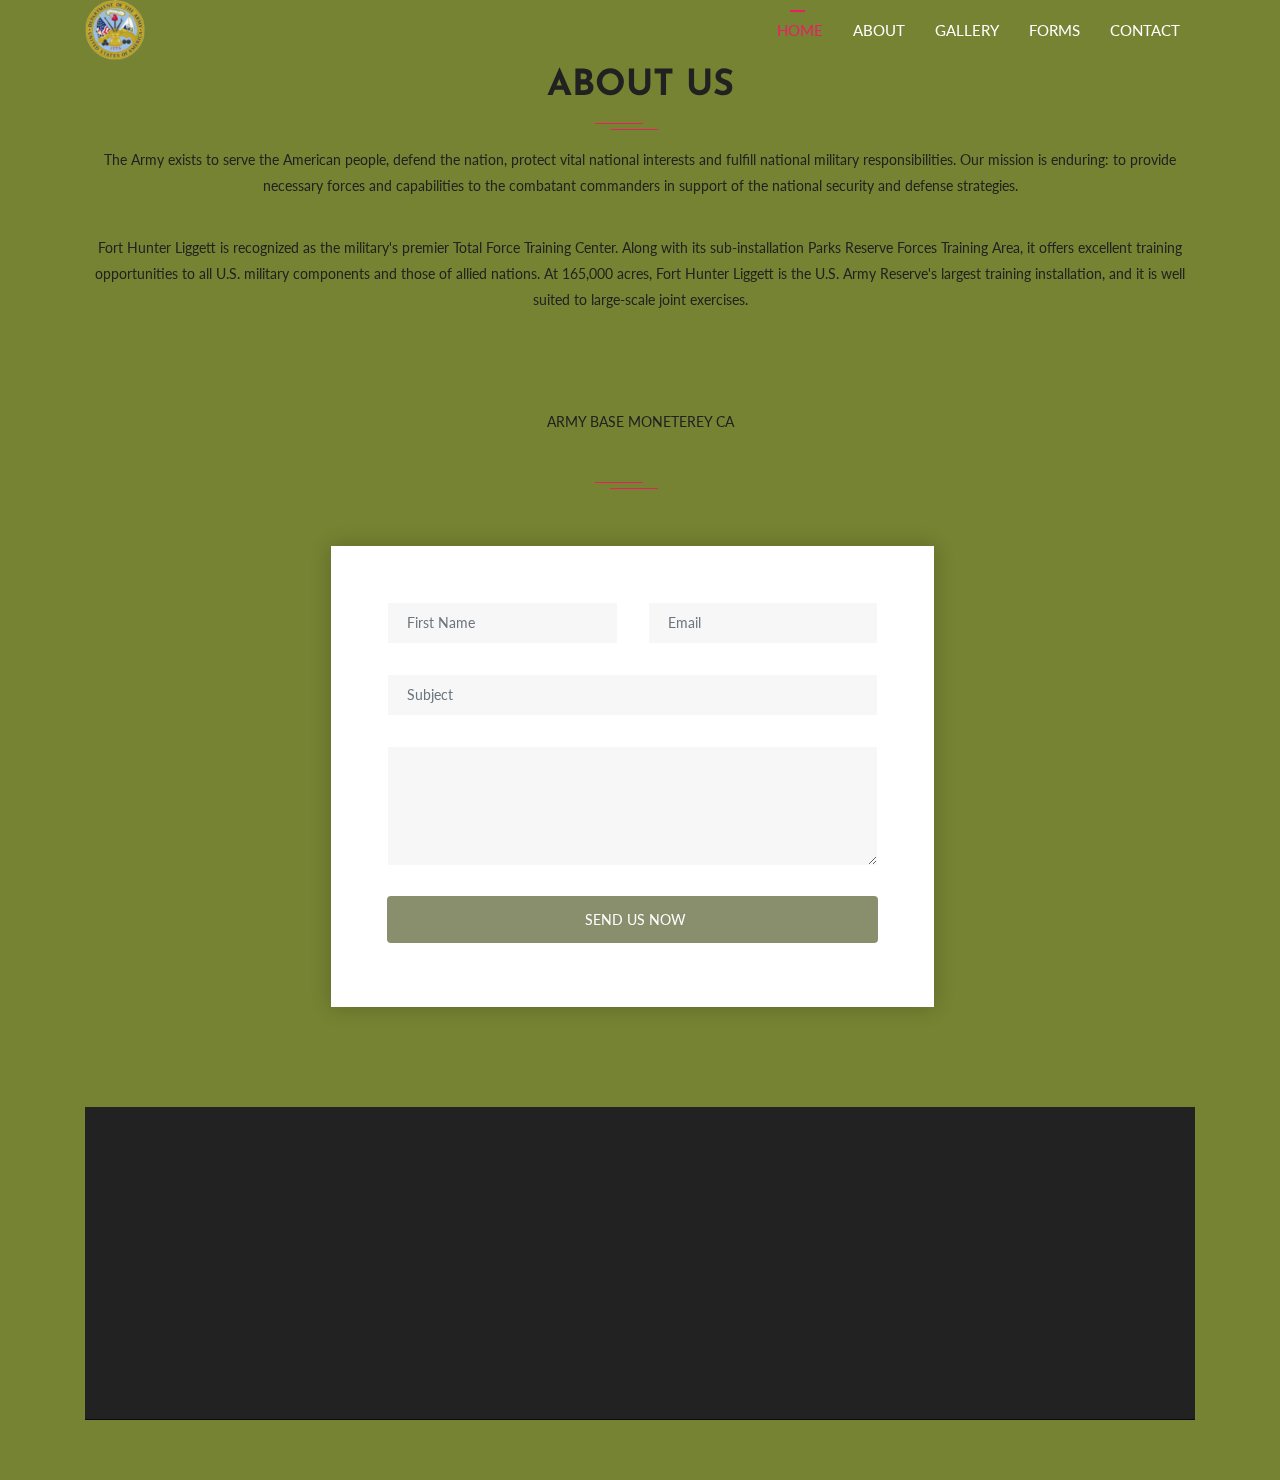
==== About.html @ d57797d4 "Add files via upload" ====
<!DOCTYPE html>
<html lang="en">
  <head>
    <!-- Required meta tags -->
    <meta charset="utf-8">
    <meta name="viewport" content="width=device-width, initial-scale=1, shrink-to-fit=no">

    <title>The US Army</title>

    <!-- Bootstrap CSS -->
    <link rel="stylesheet" type="text/css" href="assets/css/bootstrap.min.css" >
    <!-- Icon -->
    <link rel="stylesheet" type="text/css" href="assets/fonts/line-icons.css">
    <!-- Slicknav -->
    <link rel="stylesheet" type="text/css" href="assets/css/slicknav.css">
    <!-- Nivo Lightbox -->
    <link rel="stylesheet" type="text/css" href="assets/css/nivo-lightbox.css" >
    <!-- Animate -->
    <link rel="stylesheet" type="text/css" href="assets/css/animate.css">
    <!-- Main Style -->
    <link rel="stylesheet" type="text/css" href="assets/css/main.css">
    <!-- Responsive Style -->
    <link rel="stylesheet" type="text/css" href="assets/css/responsive.css">

  </head>
  <body style="background-color:#758332;">

    <!-- Header Area wrapper Starts -->
    <header id="header-wrap">
      <!-- Navbar Start -->
      <nav class="navbar navbar-expand-lg fixed-top scrolling-navbar">
        <div class="container">
          <!-- Brand and toggle get grouped for better mobile display -->
          <div class="navbar-header">
            <button class="navbar-toggler" type="button" data-toggle="collapse" data-target="#main-navbar" aria-controls="main-navbar" aria-expanded="false" aria-label="Toggle navigation">
              <span class="navbar-toggler-icon"></span>
              <span class="icon-menu"></span>
              <span class="icon-menu"></span>
              <span class="icon-menu"></span>
            </button>
            <a href="index.html" class="navbar-brand"><img src="assets/img/logo1.png" alt=""></a>
          </div>
          <div class="collapse navbar-collapse" id="main-navbar">
            <ul class="navbar-nav mr-auto w-100 justify-content-end">
              <li class="nav-item active">
                <a class="nav-link" href="index.html">
                  Home
                </a>
              </li>
              <li class="nav-item">
                <a class="nav-link" href="About.html">
                  About
                </a>
              </li>
              <li class="nav-item">
                <a class="nav-link" href="#gallery">
                  Gallery
                </a>
              </li>
              <li class="nav-item">
                <a class="nav-link" href="registration.html">
                  Forms
                </a>
              </li>
              <li class="nav-item">
                <a class="nav-link" href="contact.html">
                  Contact
                </a>
              </li>
            </ul>
          </div>
        </div>

        <!-- Mobile Menu Start -->
        <ul class="mobile-menu">
          <li>
            <a class="page-scrool" href="#header-wrap">Home</a>
          </li>
          <li>
            <a class="page-scrool" href="About.html">About</a>
          </li>
          <li>
            <a class="page-scroll" href="#gallery">Gallery</a>
          </li>
          <li>
            <a class="page-scroll" href="registration.html">Forms</a>
          </li>
          <li>
            <a class="page-scroll" href="contact.html">Contact</a>
          </li>
        </ul>
        <!-- Mobile Menu End -->

      </nav>
      <!-- Navbar End -->


    <!-- Ask Question Section Start -->
    <section id="faq" class="section-padding">
      <div class="container">
        <div class="row">
          <div class="col-12">
            <div class="section-title-header text-center">
              <h1 class="section-title wow fadeInUp" data-wow-delay="0.2s">About Us</h1>
              <p class="wow fadeInDown" data-wow-delay="0.2s">The Army exists to serve the American people, 
                  defend the nation, protect vital national interests and fulfill national military responsibilities. Our mission is enduring: to provide necessary forces and capabilities to the combatant commanders in support of 
                  the national security and defense strategies.</p>
                <p>Fort Hunter Liggett is recognized as the military's premier Total Force Training Center. 
                    Along with its sub-installation Parks Reserve Forces Training Area, it offers excellent training 
                    opportunities to all U.S. military components and those of allied nations. At 165,000 acres, Fort 
                    Hunter Liggett is the U.S. Army Reserve's largest training installation, and it is well suited to large-scale joint exercises.</p>
            </div>
          </div>
        </div>

    <!-- Contact Us Section -->
    <section id="contact-map" class="section-padding">
      <div class="container">
        <div class="row justify-content-center">
          <div class="col-12">
            <div class="section-title-header text-center">
              <h1 class="section-title wow fadeInUp" data-wow-delay="0.2s"Feel Free to send us a Message>
              <p class="wow fadeInDown" data-wow-delay="0.2s">Army Base Moneterey CA</p>
            </div>
          </div>
          <div class="col-lg-7 col-md-12 col-xs-12">
            <div class="container-form wow fadeInLeft" data-wow-delay="0.2s">
              <div class="form-wrapper">
                <form role="form" method="post" id="contactForm" name="contact-form" data-toggle="validator">
                  <div class="row">
                    <div class="col-md-6 form-line">
                      <div class="form-group">
                        <input type="text" class="form-control" id="name" name="email" placeholder="First Name" required data-error="Please enter your name">
                        <div class="help-block with-errors"></div>
                      </div>
                    </div>
                    <div class="col-md-6 form-line">
                      <div class="form-group">
                        <input type="email" class="form-control" id="email" name="email" placeholder="Email" required data-error="Please enter your Email">
                        <div class="help-block with-errors"></div>
                      </div> 
                    </div>
                    <div class="col-md-12 form-line">
                      <div class="form-group">
                        <input type="tel" class="form-control" id="msg_subject" name="subject" placeholder="Subject" required data-error="Please enter your message subject">
                        <div class="help-block with-errors"></div>
                      </div>
                    </div>
                    <div class="col-md-12">
                      <div class="form-group">
                        <textarea class="form-control" rows="4" id="message" name="message" required data-error="Write your message"></textarea>
                      </div>
                      <div class="form-submit">
                        <button type="submit" class="btn btn-common" id="form-submit"><i class="fa fa-paper-plane" aria-hidden="true"></i>  Send Us Now</button>
                        <div id="msgSubmit" class="h3 text-center hidden"></div>
                      </div>
                    </div>
                  </div>
                </form>
              </div>
            </div>
          </div>
        </div>
      </div>
    </section>
    <!-- Contact Us Section End -->

    <!-- Footer Section Start -->
    <footer class="footer-area section-padding">
      <div class="container">
        <div class="row">
          <div class="col-md-6 col-lg-3 col-sm-6 col-xs-12 wow fadeInUp" data-wow-delay="0.2s">
            <h3><img src="assets/img/logo.png" alt=""></h3>
            <p>
              Aorem ipsum dolor sit amet elit sed lum tempor incididunt ut labore el dolore alg minim veniam quis nostrud ncididunt.
            </p>
          </div>
          <div class="col-md-6 col-lg-3 col-sm-6 col-xs-12 wow fadeInUp" data-wow-delay="0.4s">
            <h3>QUICK LINKS</h3>
            <ul>
              <li><a href="#">About Conference</a></li>
              <li><a href="#">Our Speakers</a></li>
              <li><a href="#">Event Shedule</a></li>
              <li><a href="#">Latest News</a></li>
              <li><a href="#">Event Photo Gallery</a></li>
            </ul>
          </div>
          <div class="col-md-6 col-lg-3 col-sm-6 col-xs-12 wow fadeInUp" data-wow-delay="0.6s">
            <h3>RECENT POSTS</h3>
            <ul class="image-list">
              <li>
                <figure class="overlay">
                  <img class="img-fluid" src="assets/img/art/a1.jpg" alt="">
                </figure>
                <div class="post-content">
                  <h6 class="post-title"> <a href="blog-single.html">Lorem ipsm dolor sumit.</a> </h6>
                  <div class="meta"><span class="date">October 12, 2018</span></div>
                </div>
              </li>
              <li>
                <figure class="overlay">
                  <img class="img-fluid" src="assets/img/art/a2.jpg" alt="">
                </figure>
                <div class="post-content">
                  <h6 class="post-title"><a href="blog-single.html">Lorem ipsm dolor sumit.</a></h6>
                  <div class="meta"><span class="date">October 12, 2018</span></div>
                </div>
              </li>
            </ul>
          </div>
          <div class="col-md-6 col-lg-3 col-sm-6 col-xs-12 wow fadeInUp" data-wow-delay="0.8s">
            <h3>SUBSCRIBE US</h3>
            <div class="widget">
              <div class="newsletter-wrapper">
                <form method="post" id="subscribe-form" name="subscribe-form" class="validate">
                  <div class="form-group is-empty">
                    <input type="email" value="" name="Email" class="form-control" id="EMAIL" placeholder="Your email" required="">
                    <button type="submit" name="subscribe" id="subscribes" class="btn btn-common sub-btn"><i class="lni-pointer"></i></button>
                    <div class="clearfix"></div>
                  </div>
                </form>
              </div>
            </div>
            <!-- /.widget -->
            <div class="widget">
              <h5 class="widget-title">FOLLOW US ON</h5>
              <ul class="footer-social">
                <li><a class="facebook" href="#"><i class="lni-facebook-filled"></i></a></li>
                <li><a class="twitter" href="#"><i class="lni-twitter-filled"></i></a></li>
                <li><a class="linkedin" href="#"><i class="lni-linkedin-filled"></i></a></li>
                <li><a class="google-plus" href="#"><i class="lni-google-plus"></i></a></li>
              </ul>
            </div>
          </div>
        </div>
      </div>
    </footer>
    <!-- Footer Section End -->

    <div id="copyright">
      <div class="container">
        <div class="row">
          <div class="col-md-12">
          </div>
        </div>
      </div>
    </div>

    <!-- Go to Top Link -->
    <a href="#" class="back-to-top">
    	<i class="lni-chevron-up"></i>
    </a>

    <div id="preloader">
      <div class="sk-circle">
        <div class="sk-circle1 sk-child"></div>
        <div class="sk-circle2 sk-child"></div>
        <div class="sk-circle3 sk-child"></div>
        <div class="sk-circle4 sk-child"></div>
        <div class="sk-circle5 sk-child"></div>
        <div class="sk-circle6 sk-child"></div>
        <div class="sk-circle7 sk-child"></div>
        <div class="sk-circle8 sk-child"></div>
        <div class="sk-circle9 sk-child"></div>
        <div class="sk-circle10 sk-child"></div>
        <div class="sk-circle11 sk-child"></div>
        <div class="sk-circle12 sk-child"></div>
      </div>
    </div>

    <!-- jQuery first, then Popper.js, then Bootstrap JS -->
    <script src="assets/js/jquery-min.js"></script>
    <script src="assets/js/popper.min.js"></script>
    <script src="assets/js/bootstrap.min.js"></script>
    <script src="assets/js/jquery.countdown.min.js"></script>
    <script src="assets/js/jquery.nav.js"></script>
    <script src="assets/js/jquery.easing.min.js"></script>
    <script src="assets/js/wow.js"></script>
    <script src="assets/js/jquery.slicknav.js"></script>
    <script src="assets/js/nivo-lightbox.js"></script>
    <script src="assets/js/main.js"></script>
    <script src="assets/js/form-validator.min.js"></script>
    <script src="assets/js/contact-form-script.min.js"></script>
    <script src="assets/js/map.js"></script>
    <script type="text/javascript" src="//maps.googleapis.com/maps/api/js?key=AIzaSyCsa2Mi2HqyEcEnM1urFSIGEpvualYjwwM"></script>
      
  </body>
</html>
---- assets/fonts/line-icons.css ----
@font-face {
  font-family: 'LineIcons';
  src:  url('../fonts/LineIcons.eot?tc3uo0');
  src:  url('../fonts/LineIcons.eot?tc3uo0#iefix') format('embedded-opentype'),
    url('../fonts/LineIcons.ttf?tc3uo0') format('truetype'),
    url('../fonts/LineIcons.woff?tc3uo0') format('woff'),
    url('../fonts/LineIcons.svg?tc3uo0#LineIcons') format('svg');
  font-weight: normal;
  font-style: normal;
}

[class^="lni-"], [class*=" lni-"] {
  /* use !important to prevent issues with browser extensions that change fonts */
  font-family: 'LineIcons' !important;
  speak: none;
  font-style: normal;
  font-weight: normal;
  font-variant: normal;
  text-transform: none;
  line-height: 1;

  /* Better Font Rendering =========== */
  -webkit-font-smoothing: antialiased;
  -moz-osx-font-smoothing: grayscale;
}

.lni-image:before {
  content: "\e991";
}
.lni-linkedin-filled:before {
  content: "\e9ac";
}
.lni-add-files:before {
  content: "\e900";
}
.lni-agenda:before {
  content: "\e901";
}
.lni-alarm-clock:before {
  content: "\e902";
}
.lni-alarm:before {
  content: "\e903";
}
.lni-amazon:before {
  content: "\e904";
}
.lni-amex:before {
  content: "\e905";
}
.lni-anchor:before {
  content: "\e906";
}
.lni-android:before {
  content: "\e907";
}
.lni-angle-double-down:before {
  content: "\e908";
}
.lni-angle-double-left:before {
  content: "\e909";
}
.lni-angle-double-right:before {
  content: "\e90a";
}
.lni-angle-double-up:before {
  content: "\e90b";
}
.lni-apartment:before {
  content: "\e90c";
}
.lni-apple:before {
  content: "\e90d";
}
.lni-archive:before {
  content: "\e90e";
}
.lni-arrow-down-circle:before {
  content: "\e90f";
}
.lni-arrow-down:before {
  content: "\e910";
}
.lni-arrow-left-circle:before {
  content: "\e911";
}
.lni-arrow-left:before {
  content: "\e912";
}
.lni-arrow-right-circle:before {
  content: "\e913";
}
.lni-arrow-right:before {
  content: "\e914";
}
.lni-arrow-top-left:before {
  content: "\e915";
}
.lni-arrow-top-right:before {
  content: "\e916";
}
.lni-arrow-up-circle:before {
  content: "\e917";
}
.lni-arrow-up:before {
  content: "\e918";
}
.lni-arrows-horizontal:before {
  content: "\e919";
}
.lni-arrows-vertical:before {
  content: "\e91a";
}
.lni-ban:before {
  content: "\e91b";
}
.lni-bar-chart:before {
  content: "\e91c";
}
.lni-basketball:before {
  content: "\e91d";
}
.lni-behance:before {
  content: "\e91e";
}
.lni-bi-cycle:before {
  content: "\e91f";
}
.lni-bitbucket:before {
  content: "\e920";
}
.lni-bitcoin:before {
  content: "\e921";
}
.lni-blackboard:before {
  content: "\e922";
}
.lni-bluetooth:before {
  content: "\e923";
}
.lni-bold:before {
  content: "\e924";
}
.lni-bolt-alt:before {
  content: "\e925";
}
.lni-bolt:before {
  content: "\e926";
}
.lni-book:before {
  content: "\e927";
}
.lni-bookmark-alt:before {
  content: "\e928";
}
.lni-bookmark:before {
  content: "\e929";
}
.lni-briefcase:before {
  content: "\e92a";
}
.lni-brush-alt:before {
  content: "\e92b";
}
.lni-brush:before {
  content: "\e92c";
}
.lni-bubble:before {
  content: "\e92d";
}
.lni-bug:before {
  content: "\e92e";
}
.lni-bulb:before {
  content: "\e92f";
}
.lni-bullhorn:before {
  content: "\e930";
}
.lni-bus:before {
  content: "\e931";
}
.lni-calendar:before {
  content: "\e932";
}
.lni-camera:before {
  content: "\e933";
}
.lni-car:before {
  content: "\e934";
}
.lni-cart-full:before {
  content: "\e935";
}
.lni-cart:before {
  content: "\e936";
}
.lni-check-box:before {
  content: "\e937";
}
.lni-check-mark-circle:before {
  content: "\e938";
}
.lni-chevron-down-circle:before {
  content: "\e939";
}
.lni-chevron-down:before {
  content: "\e93a";
}
.lni-chevron-left-circle:before {
  content: "\e93b";
}
.lni-chevron-left:before {
  content: "\e93c";
}
.lni-chevron-right-circle:before {
  content: "\e93d";
}
.lni-chevron-right:before {
  content: "\e93e";
}
.lni-chevron-up-circle:before {
  content: "\e93f";
}
.lni-chevron-up:before {
  content: "\e940";
}
.lni-chrome:before {
  content: "\e941";
}
.lni-circle-minus:before {
  content: "\e942";
}
.lni-clipboard:before {
  content: "\e943";
}
.lni-close:before {
  content: "\e944";
}
.lni-cloud-check:before {
  content: "\e945";
}
.lni-cloud-download:before {
  content: "\e946";
}
.lni-cloud-sync:before {
  content: "\e947";
}
.lni-cloud-upload:before {
  content: "\e948";
}
.lni-cloud:before {
  content: "\e949";
}
.lni-code:before {
  content: "\e94a";
}
.lni-coffee-cup:before {
  content: "\e94b";
}
.lni-cog:before {
  content: "\e94c";
}
.lni-color-pallet:before {
  content: "\e94d";
}
.lni-comment-reply-alt:before {
  content: "\e94e";
}
.lni-comments-alt:before {
  content: "\e94f";
}
.lni-comments:before {
  content: "\e950";
}
.lni-construction:before {
  content: "\e951";
}
.lni-control-panel:before {
  content: "\e952";
}
.lni-crop:before {
  content: "\e953";
}
.lni-cross-circle:before {
  content: "\e954";
}
.lni-crown:before {
  content: "\e955";
}
.lni-css3:before {
  content: "\e956";
}
.lni-cup:before {
  content: "\e957";
}
.lni-cut:before {
  content: "\e958";
}
.lni-dashboard:before {
  content: "\e959";
}
.lni-database:before {
  content: "\e95a";
}
.lni-dinner:before {
  content: "\e95b";
}
.lni-direction-alt:before {
  content: "\e95c";
}
.lni-direction-ltr:before {
  content: "\e95d";
}
.lni-direction-rtl:before {
  content: "\e95e";
}
.lni-direction:before {
  content: "\e95f";
}
.lni-display:before {
  content: "\e960";
}
.lni-download:before {
  content: "\e961";
}
.lni-drop:before {
  content: "\e962";
}
.lni-dropbox:before {
  content: "\e963";
}
.lni-drupal:before {
  content: "\e964";
}
.lni-emoji-neutral:before {
  content: "\e965";
}
.lni-emoji-sad:before {
  content: "\e966";
}
.lni-emoji-smile:before {
  content: "\e967";
}
.lni-empty-file:before {
  content: "\e968";
}
.lni-enter:before {
  content: "\e969";
}
.lni-envelope:before {
  content: "\e96a";
}
.lni-eraser:before {
  content: "\e96b";
}
.lni-exit-down:before {
  content: "\e96c";
}
.lni-exit-up:before {
  content: "\e96d";
}
.lni-exit:before {
  content: "\e96e";
}
.lni-eye:before {
  content: "\e96f";
}
.lni-facebook-filled:before {
  content: "\e970";
}
.lni-facebook:before {
  content: "\e971";
}
.lni-files:before {
  content: "\e972";
}
.lni-film-play:before {
  content: "\e973";
}
.lni-firefox:before {
  content: "\e974";
}
.lni-flag-alt:before {
  content: "\e975";
}
.lni-flag-cubic:before {
  content: "\e976";
}
.lni-flag:before {
  content: "\e977";
}
.lni-folder:before {
  content: "\e978";
}
.lni-frame-contract:before {
  content: "\e979";
}
.lni-frame-expand:before {
  content: "\e97a";
}
.lni-full-screen:before {
  content: "\e97b";
}
.lni-funnel:before {
  content: "\e97c";
}
.lni-gallery:before {
  content: "\e97d";
}
.lni-game:before {
  content: "\e97e";
}
.lni-gift:before {
  content: "\e97f";
}
.lni-git:before {
  content: "\e980";
}
.lni-github:before {
  content: "\e981";
}
.lni-google-plus:before {
  content: "\e982";
}
.lni-graduation:before {
  content: "\e983";
}
.lni-grid-alt:before {
  content: "\e984";
}
.lni-grid:before {
  content: "\e985";
}
.lni-hammer:before {
  content: "\e986";
}
.lni-hand:before {
  content: "\e987";
}
.lni-harddrive:before {
  content: "\e988";
}
.lni-headphone-alt:before {
  content: "\e989";
}
.lni-headphone:before {
  content: "\e98a";
}
.lni-heart-filled:before {
  content: "\e98b";
}
.lni-heart-pulse:before {
  content: "\e98c";
}
.lni-heart:before {
  content: "\e98d";
}
.lni-help:before {
  content: "\e98e";
}
.lni-highlight-alt:before {
  content: "\e98f";
}
.lni-highlight:before {
  content: "\e990";
}
.lni-hobile:before {
  content: "\e992";
}
.lni-home:before {
  content: "\e993";
}
.lni-hourglass:before {
  content: "\e994";
}
.lni-html5:before {
  content: "\e995";
}
.lni-inbox:before {
  content: "\e996";
}
.lni-indent-decrease:before {
  content: "\e997";
}
.lni-indent-increase:before {
  content: "\e998";
}
.lni-Infinite:before {
  content: "\e999";
}
.lni-information:before {
  content: "\e99a";
}
.lni-instagram-filled:before {
  content: "\e99b";
}
.lni-instagram:before {
  content: "\e99c";
}
.lni-italic:before {
  content: "\e99d";
}
.lni-joomla:before {
  content: "\e99e";
}
.lni-key:before {
  content: "\e99f";
}
.lni-keyboard:before {
  content: "\e9a0";
}
.lni-laptop-phone:before {
  content: "\e9a1";
}
.lni-laptop:before {
  content: "\e9a2";
}
.lni-layers:before {
  content: "\e9a3";
}
.lni-layout:before {
  content: "\e9a4";
}
.lni-leaf:before {
  content: "\e9a5";
}
.lni-licencse:before {
  content: "\e9a6";
}
.lni-line-dashed:before {
  content: "\e9a7";
}
.lni-line-dotted:before {
  content: "\e9a8";
}
.lni-line-double:before {
  content: "\e9a9";
}
.lni-line-spacing:before {
  content: "\e9aa";
}
.lni-link:before {
  content: "\e9ab";
}
.lni-linkedin:before {
  content: "\e9ad";
}
.lni-list:before {
  content: "\e9ae";
}
.lni-lock:before {
  content: "\e9af";
}
.lni-magnet:before {
  content: "\e9b0";
}
.lni-magnifier:before {
  content: "\e9b1";
}
.lni-map-marker:before {
  content: "\e9b2";
}
.lni-map:before {
  content: "\e9b3";
}
.lni-mastercard:before {
  content: "\e9b4";
}
.lni-medall-alt:before {
  content: "\e9b5";
}
.lni-medall:before {
  content: "\e9b6";
}
.lni-medium:before {
  content: "\e9b7";
}
.lni-menu-circle:before {
  content: "\e9b8";
}
.lni-menu:before {
  content: "\e9b9";
}
.lni-mic:before {
  content: "\e9ba";
}
.lni-microphone:before {
  content: "\e9bb";
}
.lni-minus:before {
  content: "\e9bc";
}
.lni-mobile:before {
  content: "\e9bd";
}
.lni-more-alt:before {
  content: "\e9be";
}
.lni-more:before {
  content: "\e9bf";
}
.lni-mouse:before {
  content: "\e9c0";
}
.lni-move:before {
  content: "\e9c1";
}
.lni-music:before {
  content: "\e9c2";
}
.lni-notepad:before {
  content: "\e9c3";
}
.lni-package:before {
  content: "\e9c4";
}
.lni-page-break:before {
  content: "\e9c5";
}
.lni-paint-bucket:before {
  content: "\e9c6";
}
.lni-paint-roller:before {
  content: "\e9c7";
}
.lni-paperclip:before {
  content: "\e9c8";
}
.lni-paypal:before {
  content: "\e9c9";
}
.lni-pencil-alt:before {
  content: "\e9ca";
}
.lni-pencil:before {
  content: "\e9cb";
}
.lni-phone-handset:before {
  content: "\e9cc";
}
.lni-phone:before {
  content: "\e9cd";
}
.lni-pie-chart:before {
  content: "\e9ce";
}
.lni-pilcrow:before {
  content: "\e9cf";
}
.lni-pin-alt:before {
  content: "\e9d0";
}
.lni-pin-corner:before {
  content: "\e9d1";
}
.lni-pin:before {
  content: "\e9d2";
}
.lni-pinterest:before {
  content: "\e9d3";
}
.lni-playstore:before {
  content: "\e9d4";
}
.lni-plug:before {
  content: "\e9d5";
}
.lni-plus:before {
  content: "\e9d6";
}
.lni-pointer-down:before {
  content: "\e9d7";
}
.lni-pointer-left:before {
  content: "\e9d8";
}
.lni-pointer-right:before {
  content: "\e9d9";
}
.lni-pointer-up:before {
  content: "\e9da";
}
.lni-pointer:before {
  content: "\e9db";
}
.lni-power-switch:before {
  content: "\e9dc";
}
.lni-printer:before {
  content: "\e9dd";
}
.lni-pulse:before {
  content: "\e9de";
}
.lni-question-circle:before {
  content: "\e9df";
}
.lni-quora:before {
  content: "\e9e0";
}
.lni-reddit:before {
  content: "\e9e1";
}
.lni-reload:before {
  content: "\e9e2";
}
.lni-reply:before {
  content: "\e9e3";
}
.lni-rocket:before {
  content: "\e9e4";
}
.lni-rss-feed:before {
  content: "\e9e5";
}
.lni-ruler-alt:before {
  content: "\e9e6";
}
.lni-ruler-pencil:before {
  content: "\e9e7";
}
.lni-ruler:before {
  content: "\e9e8";
}
.lni-save-alt:before {
  content: "\e9e9";
}
.lni-save:before {
  content: "\e9ea";
}
.lni-search:before {
  content: "\e9eb";
}
.lni-select:before {
  content: "\e9ec";
}
.lni-share-alt:before {
  content: "\e9ed";
}
.lni-share:before {
  content: "\e9ee";
}
.lni-shield:before {
  content: "\e9ef";
}
.lni-shift-left:before {
  content: "\e9f0";
}
.lni-shift-right:before {
  content: "\e9f1";
}
.lni-shortcode:before {
  content: "\e9f2";
}
.lni-signal:before {
  content: "\e9f3";
}
.lni-slice:before {
  content: "\e9f4";
}
.lni-sort-alpha-asc:before {
  content: "\e9f5";
}
.lni-sort-amount-asc:before {
  content: "\e9f6";
}
.lni-soundcloud:before {
  content: "\e9f7";
}
.lni-spellcheck:before {
  content: "\e9f8";
}
.lni-spotify:before {
  content: "\e9f9";
}
.lni-spray:before {
  content: "\e9fa";
}
.lni-stamp:before {
  content: "\e9fb";
}
.lni-star-empty:before {
  content: "\e9fc";
}
.lni-star-filled:before {
  content: "\e9fd";
}
.lni-star-half:before {
  content: "\e9fe";
}
.lni-star:before {
  content: "\e9ff";
}
.lni-stats-down:before {
  content: "\ea00";
}
.lni-stats-up:before {
  content: "\ea01";
}
.lni-strikethrough:before {
  content: "\ea02";
}
.lni-stripe:before {
  content: "\ea03";
}
.lni-support:before {
  content: "\ea04";
}
.lni-tab:before {
  content: "\ea05";
}
.lni-tag:before {
  content: "\ea06";
}
.lni-target:before {
  content: "\ea07";
}
.lni-teabag:before {
  content: "\ea08";
}
.lni-text-align-right:before {
  content: "\ea09";
}
.lni-text-align-center:before {
  content: "\ea0a";
}
.lni-text-align-justify:before {
  content: "\ea0b";
}
.lni-text-align-left:before {
  content: "\ea0c";
}
.lni-text-format-remove:before {
  content: "\ea0d";
}
.lni-text-format:before {
  content: "\ea0e";
}
.lni-text-size:before {
  content: "\ea0f";
}
.lni-thought:before {
  content: "\ea10";
}
.lni-thumbs-down:before {
  content: "\ea11";
}
.lni-thumbs-up:before {
  content: "\ea12";
}
.lni-ticket-alt:before {
  content: "\ea13";
}
.lni-ticket:before {
  content: "\ea14";
}
.lni-timer:before {
  content: "\ea15";
}
.lni-train:before {
  content: "\ea16";
}
.lni-trash:before {
  content: "\ea17";
}
.lni-tshirt:before {
  content: "\ea18";
}
.lni-twitter-filled:before {
  content: "\ea19";
}
.lni-twitter:before {
  content: "\ea1a";
}
.lni-underline:before {
  content: "\ea1b";
}
.lni-unlink:before {
  content: "\ea1c";
}
.lni-unlock:before {
  content: "\ea1d";
}
.lni-upload:before {
  content: "\ea1e";
}
.lni-user:before {
  content: "\ea1f";
}
.lni-users:before {
  content: "\ea20";
}
.lni-vector:before {
  content: "\ea21";
}
.lni-video:before {
  content: "\ea22";
}
.lni-visa:before {
  content: "\ea23";
}
.lni-volume-high:before {
  content: "\ea24";
}
.lni-volume-low:before {
  content: "\ea25";
}
.lni-volume-medium:before {
  content: "\ea26";
}
.lni-volume-mute:before {
  content: "\ea27";
}
.lni-wallet:before {
  content: "\ea28";
}
.lni-warning:before {
  content: "\ea29";
}
.lni-wheelchair:before {
  content: "\ea2a";
}
.lni-wordpress-filled:before {
  content: "\ea2b";
}
.lni-wordpress:before {
  content: "\ea2c";
}
.lni-world-alt:before {
  content: "\ea2d";
}
.lni-world:before {
  content: "\ea2e";
}
.lni-write:before {
  content: "\ea2f";
}
.lni-zip:before {
  content: "\ea30";
}
.lni-zoom-in:before {
  content: "\ea31";
}
.lni-zoom-out:before {
  content: "\ea32";
}
---- assets/css/main.css ----
@import url("https://fonts.googleapis.com/css?family=Lato:400|Josefin+Sans:700");
html {
  overflow-x: hidden;
}

body {
  background: #fff;
  font-size: 15px;
  font-weight: 400;
  font-family: 'Lato', sans-serif;
  -webkit-box-sizing: border-box;
  -moz-box-sizing: border-box;
  box-sizing: border-box;
  -webkit-font-smoothing: subpixel-antialiased;
  color: #212121;
  line-height: 25px;
  -webkit-backface-visibility: hidden;
  backface-visibility: hidden;
  overflow-x: hidden;
}

h1, h2, h3, h4 {
  font-size: 36px;
  font-weight: 700;
  font-family: 'Josefin Sans', sans-serif;
}

a {
  -webkit-transition: all 0.2s linear;
  -moz-transition: all 0.2s linear;
  -o-transition: all 0.2s linear;
  transition: all 0.2s linear;
}

a:hover {
  text-decoration: none;
}

a a:focus {
  outline: none;
}

p {
  font-weight: 400;
  font-family: 'Lato', sans-serif;
  margin: 0px;
  font-size: 14px;
}

ul, ol {
  list-style: outside none none;
  margin: 0;
  padding: 0;
}

ul li, ol li {
  list-style: none;
}

.hero-heading {
  font-size: 40px;
  font-weight: 700;
  color: #fff;
  text-transform: capitalize;
  line-height: 70px;
  letter-spacing: 0.1rem;
}

.hero-sub-heading {
  font-size: 20px;
  font-weight: 400;
  color: #e6e6e6;
  line-height: 45px;
  letter-spacing: 0.1rem;
}

.section-titile-bg {
  display: inline;
  font-size: 115px;
  font-weight: 700;
  height: 100%;
  left: -173px;
  opacity: 0.1;
  position: absolute;
  top: -14px;
  width: 100%;
  text-align: center;
}

.section-title-header p {
  text: center;
  font-weight: 400;
  line-height: 26px;
  padding-bottom: 36px;
}

.section-title {
  font-size: 36px;
  color: #212121;
  line-height: 52px;
  padding-bottom: 20px;
  font-weight: 700;
  text-align: center;
  text-transform: uppercase;
  position: relative;
  margin-bottom: 15px;
}

.section-title:before {
  position: absolute;
  content: '';
  left: 15px;
  bottom: 8px;
  width: 48px;
  height: 1px;
  background-color: #E91E63;
}

.section-title:after {
  position: absolute;
  content: '';
  left: 0px;
  bottom: 2px;
  width: 48px;
  height: 1px;
  background-color: #E91E63;
}

.section-title:before, .section-title:after {
  left: 50%;
  margin-left: -45px;
}

.section-title:after {
  margin-left: -30px;
}

.section-subcontent {
  font-size: 16px;
  text: center;
  font-weight: 400;
  line-height: 26px;
  padding-bottom: 36px;
}

.section-sub {
  text-transform: uppercase;
  font-size: 24px;
  line-height: 52px;
  padding-bottom: 15px;
  margin-bottom: 30px;
  position: relative;
}

.section-sub:before {
  position: absolute;
  content: '';
  height: 1px;
  width: 45px;
  left: 50%;
  bottom: 10px;
  -webkit-transform: translateX(-50%);
  transform: translateX(-50%);
  background-color: #E91E63;
}

.subtitle {
  font-size: 15px;
  margin-top: 20px;
  font-weight: 500;
  margin-bottom: 10px;
}

.inner-title {
  font-size: 24px;
  font-weight: 700;
  text-tranform: capitalize;
}

.page-tagline {
  font-size: 24px;
  font-weight: 400;
  color: #ddd;
}

.page-title {
  font-size: 62px;
  font-weight: 700;
  color: #fff;
}

.btn {
  font-size: 14px;
  padding: 12px 20px;
  border-radius: 4px;
  cursor: pointer;
  font-weight: 400;
  color: #fff;
  text-transform: uppercase;
  -webkit-transition: all 0.2s linear;
  -moz-transition: all 0.2s linear;
  -o-transition: all 0.2s linear;
  transition: all 0.2s linear;
  display: inline-block;
}

.btn i {
  margin-right: 5px;
}

.btn:focus,
.btn:active {
  box-shadow: none;
  outline: none;
  color: #fff;
}

.btn-common {
  background-color: rgba(75, 83, 32);
  position: relative;
  z-index: 1;
}

.btn-common:hover {
  color: rgba(75, 83, 32);;
  background: rgba(75, 83, 32);
  box-shadow: 0 6px 22px rgba(75, 83, 32);
  transition: all .2s ease-in-out;
  -moz-transition: all .2s ease-in-out;
  -webkit-transition: all .2s ease-in-out;
}

.btn-border {
  color: #fff;
  background-color: rgba(75, 83, 32);
  border: 1px solid rgba(75, 83, 32);
}

.btn-border:hover {
  color: #fff;
  background-color: rgba(255, 255, 255, 0.2);
}

.btn-lg {
  padding: 12px 34px;
  text-transform: uppercase;
  font-size: 14px;
}

.btn-rm {
  padding: 7px 10px;
  text-transform: capitalize;
}

button:focus {
  outline: none !important;
}

.icon-close, .icon-check {
  color: #E91E63;
}

.bg-drack {
  background: #f1f1f1;
}

.bg-white {
  background: #fff;
}

.mb-30 {
  margin-bottom: 30px;
}

.mt-30 {
  margin-top: 30px;
}

/* ScrollToTop */
a.back-to-top {
  display: none;
  position: fixed;
  bottom: 18px;
  right: 15px;
  text-decoration: none;
}

a.back-to-top i {
  display: block;
  font-size: 22px;
  width: 40px;
  height: 40px;
  line-height: 40px;
  color: #fff;
  background: #E91E63;
  border-radius: 0px;
  text-align: center;
  transition: all 0.2s ease-in-out;
  -moz-transition: all 0.2s ease-in-out;
  -webkit-transition: all 0.2s ease-in-out;
  -o-transition: all 0.2s ease-in-out;
  box-shadow: 0 0 4px rgba(0, 0, 0, 0.14), 0 4px 8px rgba(0, 0, 0, 0.28);
}

a.back-to-top:hover, a.back-to-top:focus {
  text-decoration: none;
}

#preloader {
  position: fixed;
  background: #fff;
  top: 0;
  left: 0;
  width: 100%;
  height: 100%;
  z-index: 9999999999;
}

.sk-circle {
  margin: 0px auto;
  width: 40px;
  height: 40px;
  top: 45%;
  position: relative;
}

.sk-circle .sk-child {
  width: 100%;
  height: 100%;
  position: absolute;
  left: 0;
  top: 0;
}

.sk-circle .sk-child:before {
  content: '';
  display: block;
  margin: 0 auto;
  width: 15%;
  height: 15%;
  background-color: #E91E63;
  border-radius: 100%;
  -webkit-animation: sk-circleBounceDelay 1.2s infinite ease-in-out both;
  animation: sk-circleBounceDelay 1.2s infinite ease-in-out both;
}

.sk-circle .sk-circle2 {
  -webkit-transform: rotate(30deg);
  -ms-transform: rotate(30deg);
  transform: rotate(30deg);
}

.sk-circle .sk-circle3 {
  -webkit-transform: rotate(60deg);
  -ms-transform: rotate(60deg);
  transform: rotate(60deg);
}

.sk-circle .sk-circle4 {
  -webkit-transform: rotate(90deg);
  -ms-transform: rotate(90deg);
  transform: rotate(90deg);
}

.sk-circle .sk-circle5 {
  -webkit-transform: rotate(120deg);
  -ms-transform: rotate(120deg);
  transform: rotate(120deg);
}

.sk-circle .sk-circle6 {
  -webkit-transform: rotate(150deg);
  -ms-transform: rotate(150deg);
  transform: rotate(150deg);
}

.sk-circle .sk-circle7 {
  -webkit-transform: rotate(180deg);
  -ms-transform: rotate(180deg);
  transform: rotate(180deg);
}

.sk-circle .sk-circle8 {
  -webkit-transform: rotate(210deg);
  -ms-transform: rotate(210deg);
  transform: rotate(210deg);
}

.sk-circle .sk-circle9 {
  -webkit-transform: rotate(240deg);
  -ms-transform: rotate(240deg);
  transform: rotate(240deg);
}

.sk-circle .sk-circle10 {
  -webkit-transform: rotate(270deg);
  -ms-transform: rotate(270deg);
  transform: rotate(270deg);
}

.sk-circle .sk-circle11 {
  -webkit-transform: rotate(300deg);
  -ms-transform: rotate(300deg);
  transform: rotate(300deg);
}

.sk-circle .sk-circle12 {
  -webkit-transform: rotate(330deg);
  -ms-transform: rotate(330deg);
  transform: rotate(330deg);
}

.sk-circle .sk-circle2:before {
  -webkit-animation-delay: -1.1s;
  animation-delay: -1.1s;
}

.sk-circle .sk-circle3:before {
  -webkit-animation-delay: -1s;
  animation-delay: -1s;
}

.sk-circle .sk-circle4:before {
  -webkit-animation-delay: -0.9s;
  animation-delay: -0.9s;
}

.sk-circle .sk-circle5:before {
  -webkit-animation-delay: -0.8s;
  animation-delay: -0.8s;
}

.sk-circle .sk-circle6:before {
  -webkit-animation-delay: -0.7s;
  animation-delay: -0.7s;
}

.sk-circle .sk-circle7:before {
  -webkit-animation-delay: -0.6s;
  animation-delay: -0.6s;
}

.sk-circle .sk-circle8:before {
  -webkit-animation-delay: -0.5s;
  animation-delay: -0.5s;
}

.sk-circle .sk-circle9:before {
  -webkit-animation-delay: -0.4s;
  animation-delay: -0.4s;
}

.sk-circle .sk-circle10:before {
  -webkit-animation-delay: -0.3s;
  animation-delay: -0.3s;
}

.sk-circle .sk-circle11:before {
  -webkit-animation-delay: -0.2s;
  animation-delay: -0.2s;
}

.sk-circle .sk-circle12:before {
  -webkit-animation-delay: -0.1s;
  animation-delay: -0.1s;
}

@-webkit-keyframes sk-circleBounceDelay {
  0%, 80%, 100% {
    -webkit-transform: scale(0);
    transform: scale(0);
  }
  40% {
    -webkit-transform: scale(1);
    transform: scale(1);
  }
}

@keyframes sk-circleBounceDelay {
  0%, 80%, 100% {
    -webkit-transform: scale(0);
    transform: scale(0);
  }
  40% {
    -webkit-transform: scale(1);
    transform: scale(1);
  }
}

.section-padding {
  padding: 60px 0;
}

.no-padding {
  padding: 0 !important;
}

.padding-left-none {
  padding-left: 0;
}

.padding-right-none {
  padding-right: 0;
}

#page-banner-area {
  background: url(../img/background/banner.jpg) no-repeat;
  background-position: 50% 50%;
  background-size: cover;
}

.page-banner {
  position: relative;
  min-height: 250px;
  color: #fff;
}

.page-banner:before {
  content: '';
  position: absolute;
  top: 0;
  left: 0;
  width: 100%;
  height: 100%;
  background: rgba(0, 0, 0, 0.2);
}

.page-banner .page-banner-title {
  position: absolute;
  top: 50%;
  width: 100%;
  height: 100%;
  text-transform: uppercase;
}

.page-banner .page-banner-title h2 {
  color: #fff;
  font-size: 40px;
}

@-webkit-keyframes fadeIn {
  from {
    opacity: 0;
  }
  to {
    opacity: 1;
  }
}

@keyframes fadeIn {
  from {
    opacity: 0;
  }
  to {
    opacity: 1;
  }
}

.fadeIn {
  -webkit-animation-name: fadeIn;
  animation-name: fadeIn;
}

#white-bg {
  background: #fff;
}

#roof {
  background: #ddd;
  padding: 15px 0;
}

#roof .info-bar-address {
  font-size: 14px;
}

#roof .quick-contacts span {
  margin-right: 10px;
}

#roof .quick-contacts span a {
  color: #212121;
}

#roof .quick-contacts span a:hover {
  color: #E91E63;
}

#roof .quick-contacts span i {
  margin-right: 5px;
  vertical-align: middle;
  font-size: 15px;
}

.navbar-brand {
  position: relative;
  padding: 0px;
}

.navbar-brand img {
  width: 75%;
}

.top-nav-collapse {
  background: #fff;
  z-index: 999999;
  top: 0px !important;
  min-height: 58px;
  box-shadow: 0px 3px 6px 3px rgba(0, 0, 0, 0.06);
  -webkit-animation-duration: 1s;
  animation-duration: 1s;
  -webkit-animation-fill-mode: both;
  animation-fill-mode: both;
  -webkit-animation-name: fadeInDown;
  animation-name: fadeInDown;
  background: #fff !important;
}

.top-nav-collapse .navbar-brand {
  top: 0px;
}

.top-nav-collapse .navbar-nav .nav-link {
  color: #212121 !important;
}

.top-nav-collapse .navbar-nav .nav-link:hover {
  color: #E91E63 !important;
}

.top-nav-collapse .navbar-nav li.active a.nav-link {
  color: #E91E63 !important;
}

.indigo {
  background: transparent;
}

.navbar-expand-lg .navbar-nav .nav-link {
  color: #fff;
  padding: 0 15px;
  margin-top: 10px;
  margin-bottom: 10px;
  line-height: 40px;
  text-transform: uppercase;
  background: transparent;
  -webkit-transition: all 0.3s ease-in-out;
  -moz-transition: all 0.3s ease-in-out;
  transition: all 0.3s ease-in-out;
  position: relative;
}

.navbar-expand-lg .navbar-nav li > a:before {
  content: '';
  position: absolute;
  top: 0;
  left: 50%;
  margin-left: -10px;
  width: 15px;
  height: 2px;
  background: #E91E63;
  -webkit-transform: scale3d(0, 1, 1);
  -moz-transform: scale3d(0, 1, 1);
  transform: scale3d(0, 1, 1);
  -webkit-transition: -webkit-transform 0.1s;
  -moz-transition: -webkit-transform 0.1s;
  transition: transform 0.1s;
}

.navbar-expand-lg .navbar-nav .active a:before {
  -webkit-transform: scale3d(1, 1, 1);
  -moz-transform: scale3d(1, 1, 1);
  transform: scale3d(1, 1, 1);
  -webkit-transition-timing-function: cubic-bezier(0.4, 0, 0.2, 1);
  -moz-transition-timing-function: cubic-bezier(0.4, 0, 0.2, 1);
  transition-timing-function: cubic-bezier(0.4, 0, 0.2, 1);
  -webkit-transition-duration: 0.3s;
  -moz-transition-duration: 0.3s;
  transition-duration: 0.3s;
}

.navbar-expand-lg .navbar-nav li a:hover,
.navbar-expand-lg .navbar-nav li .active > a,
.navbar-expand-lg .navbar-nav li a:focus {
  color: #E91E63;
  outline: none;
}

.navbar-expand-lg .navbar-nav .nav-link:focus,
.navbar-expand-lg .navbar-nav .nav-link:hover {
  color: #E91E63 !important;
}

.navbar {
  padding: 0;
}

.navbar li.active a.nav-link {
  color: #E91E63 !important;
}

.dropdown-toggle::after {
  display: none;
}

.dropdown-menu {
  margin: 0;
  padding: 0;
  display: none;
  position: absolute;
  z-index: 99;
  min-width: 210px;
  background-color: #fff;
  white-space: nowrap;
  border-radius: 4px;
  -webkit-box-shadow: 0 6px 12px rgba(0, 0, 0, 0.175);
  box-shadow: 0 6px 12px rgba(0, 0, 0, 0.175);
  animation: fadeIn 0.4s;
  -webkit-animation: fadeIn 0.4s;
  -moz-animation: fadeIn 0.4s;
  -o-animation: fadeIn 0.4s;
  -ms-animation: fadeIn 0.4s;
}

.dropdown-menu:before {
  content: "";
  display: inline-block;
  position: absolute;
  bottom: 100%;
  left: 20%;
  margin-left: -5px;
  border-right: 10px solid transparent;
  border-left: 10px solid transparent;
  border-bottom: 10px solid #f5f5f5;
}

.dropdown:hover .dropdown-menu {
  display: block;
  position: absolute;
  text-align: left;
  top: 100%;
  border: none;
  animation: fadeIn 0.4s;
  -webkit-animation: fadeIn 0.4s;
  -moz-animation: fadeIn 0.4s;
  -o-animation: fadeIn 0.4s;
  -ms-animation: fadeIn 0.4s;
  background: #f5f5f5;
}

.dropdown .dropdown-menu .dropdown-item {
  width: 100%;
  padding: 12px 20px;
  font-size: 14px;
  color: #212121;
  border-bottom: 1px solid #f1f1f1;
  text-decoration: none;
  display: inline-block;
  float: left;
  clear: both;
  position: relative;
  outline: 0;
  transition: all 0.3s ease-in-out;
  -webkit-transition: all 0.3s ease-in-out;
  -moz-transition: all 0.3s ease-in-out;
  -o-transition: all 0.3s ease-in-out;
  -ms-transition: all 0.3s ease-in-out;
}

.dropdown .dropdown-menu .dropdown-item:last-child {
  border-bottom: none;
  border-bottom-left-radius: 4px;
  border-bottom-right-radius: 4px;
}

.dropdown .dropdown-menu .dropdown-item:first-child {
  border-top-left-radius: 4px;
  border-top-right-radius: 4px;
}

.dropdown .dropdown-item:focus,
.dropdown .dropdown-item:hover,
.dropdown .dropdown-item.active {
  color: #E91E63;
}

.dropdown-item.active, .dropdown-item:active {
  background: transparent;
}

.fadeInUpMenu {
  -webkit-animation-name: fadeInUpMenu;
  animation-name: fadeInUpMenu;
}

.slicknav_btn {
  border-color: #E91E63;
}

.slicknav_menu .slicknav_icon-bar {
  background: #E91E63;
}

/* only small tablets */
@media (min-width: 768px) and (max-width: 991px) {
  #nav-main li a.nav-link {
    padding-top: 18px;
  }
}

.navbar-toggler {
  display: none;
}

.mobile-menu {
  display: none;
}

.slicknav_menu {
  display: none;
}

@media screen and (max-width: 768px) {
  .navbar-header {
    width: 100%;
  }
  .navbar-brand {
    position: absolute;
    padding: 15px 15px;
    top: 0;
  }
  .navbar-brand img {
    width: 75%;
  }
  #mobile-menu {
    display: none;
  }
  .slicknav_menu {
    display: block;
  }
  .slicknav_nav .active a {
    background: #E91E63;
    color: #fff;
  }
  .slicknav_nav a:hover, .slicknav_nav .active {
    color: #E91E63;
    background: #f5f5f5;
  }
  .slicknav_nav .dropdown li a.active {
    background: #f5f5f5;
    color: #E91E63;
  }
}

.about-item {
  padding: 10px;
  box-shadow: 0px 0px 5px rgba(0, 0, 0, 0.17);
  -webkit-transition: all 300ms ease-in-out;
  transition: all 300ms ease-in-out;
}

.about-item .about-text {
  padding: 20px;
  background: #fff;
}

.about-item .about-text h3 {
  font-size: 16px;
  text-transform: uppercase;
  font-weight: 500;
}

.about-item .about-text h3 a {
  color: #212121;
}

.about-item .about-text h3 a:hover {
  color: #E91E63;
}

.about-item .about-text .btn {
  margin-top: 10px;
}

.about-item:hover {
  box-shadow: 1px 3px 15px rgba(0, 0, 0, 0.1);
}

#event-slides .video img {
  border-radius: 4px;
}

#event-slides .intro-desc {
  line-height: 26px;
  margin-bottom: 30px;
}

#event-slides .intro-title {
  color: #212121;
  font-size: 22px;
  font-weight: 700;
  letter-spacing: 1px;
  margin-bottom: 15px;
}

#event-slides .list-specification li {
  margin-bottom: 10px;
  font-size: 15px;
}

#event-slides .list-specification li i {
  margin-right: 5px;
}

.counter-section {
  background: #E91E63;
  overflow: hidden;
  position: relative;
  /* 
    &:before{
    	content: '';
    	position: absolute;
    	top: 0;
    	bottom: 0;
    	width: 100%;
    	height: 100%;
    	background: rgba(0, 0, 0, 0.5);
    } */
}

.counter-section .counter {
  padding: 30px 0;
}

.counter-section .counter .icon {
  margin-bottom: 15px;
}

.counter-section .counter .icon i {
  font-size: 60px;
  color: #fff;
}

.counter-section .counter p {
  font-size: 15px;
  color: #fff;
  font-weight: 700;
  text-transform: uppercase;
}

.counter-section .counter span {
  color: #fefefe;
  font-size: 12px;
  font-weight: 400;
  text-transform: uppercase;
}

/* Sponsors Area */
#sponsors {
  background: #f3f4f3;
}

#sponsors .spnsors-logo {
  text-align: center;
  border-radius: 4px;
  padding: 50px;
  margin-bottom: 30px;
  display: inline-block;
  border: 1px solid #ddd;
  background: #fff;
  -webkit-transition: all 300ms ease-in-out;
  transition: all 300ms ease-in-out;
}

#sponsors .spnsors-logo:hover {
  border-color: transparent;
  box-shadow: 0px 20px 40px rgba(0, 0, 0, 0.2);
}

/* Schedule Area */
#schedules {
  background: #f3f4f3;
}

#schedule-tab {
  position: relative;
}

.schedule .schedule-tab-title {
  margin-bottom: 35px;
}

.schedule .schedule-tab-title .nav-tabs {
  background: #ffffff;
}

.schedule .schedule-tab-title .nav-tabs .nav-link {
  border-radius: 0px;
  position: relative;
  cursor: pointer;
  height: 90px;
  width: 255px;
  border-bottom: 1px solid #e5e5e5;
  transition: all 500ms ease;
  padding: 20px 20px;
}

.schedule .schedule-tab-title .nav-tabs .nav-item.show .nav-link, .schedule .schedule-tab-title .nav-tabs .nav-link.active,
.schedule .schedule-tab-title .nav-tabs .nav-item .nav-link:hover {
  background: #E91E63;
  border: 1px solid #E91E63;
  transition: all 0.3s ease-in-out 0s;
  -moz-transition: all 0.3s ease-in-out 0s;
  -webkit-transition: all 0.3s ease-in-out 0s;
  -o-transition: all 0.3s ease-in-out 0s;
}

.schedule .schedule-tab-title .nav-tabs .nav-item.show .nav-link h4, .schedule .schedule-tab-title .nav-tabs .nav-link.active h4,
.schedule .schedule-tab-title .nav-tabs .nav-item .nav-link:hover h4 {
  color: #fff;
}

.schedule .schedule-tab-title .nav-tabs .nav-item.show .nav-link h5, .schedule .schedule-tab-title .nav-tabs .nav-link.active h5,
.schedule .schedule-tab-title .nav-tabs .nav-item .nav-link:hover h5 {
  color: #fff;
}

.schedule .schedule-tab-title .item-text h4 {
  font-size: 15px;
  color: #2f323c;
  line-height: 22px;
  font-weight: 400;
  text-transform: uppercase;
}

.schedule .schedule-tab-title .item-text h5 {
  font-size: 14px;
  color: #848484;
  line-height: 16px;
  font-weight: 400;
  text-transform: capitalize;
}

.schedule .schedule-tab-content .tab-content {
  box-shadow: 1px 3px 15px rgba(0, 0, 0, 0.1);
}

.schedule .schedule-tab-content .card {
  border: none;
}

.schedule .show .card-body {
  background: #f3f4f3;
}

.schedule .card-header {
  border: none;
  cursor: pointer;
  background: #fff;
  border-bottom: 1px solid #ddd;
}

.schedule .card-header .images-box {
  width: 70px;
  height: 70px;
  float: left;
  margin-right: 20px;
}

.schedule .card-header .images-box img {
  border-radius: 50%;
}

.schedule .card-header .time {
  color: #777777;
  font-size: 13px;
  margin-bottom: 5px;
}

.schedule .card-header h4 {
  font-weight: 700;
  font-size: 18px;
  color: #212121;
  margin-bottom: 8px;
}

.schedule .card-header .name {
  position: relative;
  font-size: 14px;
  color: #777777;
  font-weight: 500;
  display: inline-block;
  margin-bottom: 5px;
}

.schedule .card-body {
  padding: 15px 70px 15px 110px;
  background: #fff;
  border-bottom: 1px solid #ddd;
}

.schedule .card-body .location {
  font-size: 13px;
  color: #777777;
}

.schedule .card-body .location span {
  color: #E91E63;
  margin-right: 5px;
}

.accordion .card {
  border-radius: 0px;
  margin-bottom: -2px;
}

.accordion .header-title {
  position: relative;
}

.accordion .header-title:after {
  font-family: "LineIcons";
  content: "\e93a";
  position: absolute;
  right: 10px;
  color: #999;
  top: 50%;
  line-height: 1;
  padding: 0px 5px;
  margin-top: -7px;
}

.accordion .collapsed:after {
  content: "\e940";
}

.accordion .card-header {
  background: transparent;
  cursor: pointer;
  padding: 0;
}

.accordion .card-header i {
  color: #E91E63;
  width: 40px;
  height: 40px;
  display: inline-block;
  line-height: 40px;
  text-align: center;
  margin-right: 10px;
  border-right: 1px solid #ddd;
}

.accordion .card-body {
  padding-left: 56px;
}

/* Services Item */
.services {
  background: #fff;
}

.padding-none {
  padding: 0;
  border-left: 1px solid #ddd;
  border-bottom: 1px solid #ddd;
}

.padding-none:nth-child(1) {
  border-left: none;
}

.padding-none:nth-child(4) {
  border-bottom: none;
  border-left: none;
}

.padding-none:nth-child(5) {
  border-bottom: none;
}

.padding-none:nth-child(6) {
  border-bottom: none;
}

.services-wrapper {
  margin-top: 30px;
}

.services-item {
  padding: 40px 20px;
  text-align: center;
  transition: all 0.3s ease-in-out 0s;
  -moz-transition: all 0.3s ease-in-out 0s;
  -webkit-transition: all 0.3s ease-in-out 0s;
  -o-transition: all 0.3s ease-in-out 0s;
}

.services-item .icon i {
  width: 50px;
  height: 50px;
  display: inline-block;
  line-height: 50px;
  font-size: 48px;
  text-align: center;
  margin-bottom: 15px;
  color: #212121;
  border-radius: 0;
  transition: all 0.3s ease-in-out 0s;
  -moz-transition: all 0.3s ease-in-out 0s;
  -webkit-transition: all 0.3s ease-in-out 0s;
  -o-transition: all 0.3s ease-in-out 0s;
}

.services-item .services-content h3 {
  margin-bottom: 10px;
  line-height: 26px;
}

.services-item .services-content h3 a {
  font-size: 20px;
  letter-spacing: 0.5px;
  font-weight: 400;
  color: #212121;
}

.services-item:hover {
  background: #f3f3f3;
}

.services-item:hover .icon i {
  background: transparent;
  color: #E91E63;
}

/* Gallery Section */
#gallery {
  background: #f3f4f3;
  position: relative;
}

#gallery .gallery-box {
  position: relative;
  margin-bottom: 30px;
}

#gallery .gallery-box .overlay-box {
  position: absolute;
  top: 0px;
  left: 0px;
  right: 0px;
  bottom: 0px;
  padding-top: 35%;
  -webkit-transition: all 500ms ease;
  -moz-transition: all 500ms ease;
  -ms-transition: all 500ms ease;
  -o-transition: all 500ms ease;
  transition: all 500ms ease;
}

#gallery .gallery-box .overlay-box i {
  background: #ffffff;
  color: #E91E63;
  font-size: 30px;
  width: 50px;
  height: 50px;
  display: inline-block;
  line-height: 50px;
  border-radius: 50%;
  transform: scale(0, 0);
  -webkit-transform: scale(0, 0);
  -moz-transform: scale(0, 0);
  -ms-transform: scale(0, 0);
  -o-transform: scale(0, 0);
  -webkit-transition: all 500ms ease;
  -moz-transition: all 500ms ease;
  -ms-transition: all 500ms ease;
  -o-transition: all 500ms ease;
  transition: all 500ms ease;
}

#gallery .gallery-box:hover .overlay-box {
  background: rgba(233, 30, 99, 0.7);
  transform: scale(1, 1);
  transition: all 500ms ease;
}

#gallery .gallery-box:hover .overlay-box i {
  -webkit-transform: scale(1, 1);
  -moz-transform: scale(1, 1);
  -ms-transform: scale(1, 1);
  -o-transform: scale(1, 1);
}

/* Team Item */
.team-item:hover {
  box-shadow: 0 25px 35px -12px rgba(0, 0, 0, 0.35);
}

.team-item {
  margin: 15px 0;
  padding: 10px;
  border-radius: 4px;
  position: relative;
  box-shadow: 0px 0px 5px rgba(0, 0, 0, 0.17);
  transition: all 0.3s ease-in-out 0s;
  -moz-transition: all 0.3s ease-in-out 0s;
  -webkit-transition: all 0.3s ease-in-out 0s;
  -o-transition: all 0.3s ease-in-out 0s;
}

.team-item .team-img {
  position: relative;
  cursor: pointer;
  overflow: hidden;
}

.team-item .team-overlay {
  height: 100%;
  position: absolute;
  top: 0;
  background: rgba(47, 47, 47, 0.7);
  opacity: 0;
  width: 100%;
  transition: all 0.3s ease-in-out 0s;
  -moz-transition: all 0.3s ease-in-out 0s;
  -webkit-transition: all 0.3s ease-in-out 0s;
  -o-transition: all 0.3s ease-in-out 0s;
}

.team-item .overlay-social-icon {
  color: #fff;
  top: 15px;
  position: absolute;
  right: 15px;
}

.team-item .overlay-social-icon .social-icons {
  padding-left: 0;
  -webkit-transform: translateY(-30px);
  -moz-transform: translateY(-30px);
  transform: translateY(-30px);
  transition: all 0.3s ease-in-out 0s;
  -moz-transition: all 0.3s ease-in-out 0s;
  -webkit-transition: all 0.3s ease-in-out 0s;
  -o-transition: all 0.3s ease-in-out 0s;
}

.team-item .overlay-social-icon .social-icons li {
  display: inline-block;
  margin: 0 4px;
}

.team-item .overlay-social-icon .social-icons li a {
  letter-spacing: 0px;
  outline: 0 !important;
}

.team-item .overlay-social-icon .social-icons li a i {
  font-size: 20px;
  color: #fff;
  width: 36px;
  height: 36px;
  background: #E91E63;
  display: block;
  border-radius: 4px;
  line-height: 36px;
  transition: all 0.3s ease-in-out 0s;
  -moz-transition: all 0.3s ease-in-out 0s;
  -webkit-transition: all 0.3s ease-in-out 0s;
  -o-transition: all 0.3s ease-in-out 0s;
}

.team-item .overlay-social-icon .social-icons li a:hover .fa-facebook {
  background: #3B5998;
}

.team-item .overlay-social-icon .social-icons li a:hover .fa-twitter {
  background: #00aced;
}

.team-item .overlay-social-icon .social-icons li a:hover .fa-instagram {
  background: #fb3958;
}

.team-item .info-text {
  position: absolute;
  bottom: 10px;
  left: 10px;
  padding: 15px 20px;
  background: #f3f4f3;
  text-align: left;
}

.team-item .info-text h3 {
  font-size: 16px;
  text-transform: uppercase;
  font-weight: 700;
  margin-bottom: 5px;
}

.team-item .info-text h3 a {
  color: #212121;
}

.team-item .info-text h3 a:hover {
  color: #E91E63;
}

.team-item .info-text p {
  margin: 0;
  color: #888;
}

.team-item:hover .team-overlay {
  opacity: 1;
}

.team-item:hover .social-icons {
  -webkit-transform: translateY(0px);
  -moz-transform: translateY(0px);
  transform: translateY(0px);
}

.blog-item {
  background-color: #fff;
  border-radius: 4px;
  margin-bottom: 40px;
  box-shadow: 0 0 20px rgba(0, 0, 0, 0.2);
  -webkit-transition: all 300ms ease-in-out;
  -moz-transition: all 300ms ease-in-out;
  transition: all 300ms ease-in-out;
}

.blog-item .blog-image {
  width: 100%;
  max-width: 370px;
  position: relative;
  overflow: hidden;
}

.blog-item .blog-image img {
  background: #000;
  -webkit-transform: scale(1);
  -moz-transform: scale(1);
  -ms-transform: scale(1);
  -o-transform: scale(1);
  transform: scale(1);
  -webkit-transition: all 300ms ease-in-out;
  -moz-transition: all 300ms ease-in-out;
  transition: all 300ms ease-in-out;
}

.blog-item .tag {
  position: absolute;
  text-transform: uppercase;
  top: -18px;
  left: 20px;
  padding: 4px 27px;
  background-color: white;
  color: #E91E63;
  border-radius: 4px;
  display: block;
  font-size: 14px;
  font-weight: 500;
  box-shadow: 0px 3px 16px rgba(35, 31, 32, 0.15);
}

.blog-item .descr {
  padding: 30px 15px;
  color: #212121;
  position: relative;
}

.blog-item .descr h3 {
  line-height: 30px;
  margin-bottom: 15px;
}

.blog-item .descr h3 a {
  font-weight: 400;
  text-align: center;
  font-size: 25px;
  color: #212121;
  -webkit-transition: all 300ms ease-in-out;
  -moz-transition: all 300ms ease-in-out;
  transition: all 300ms ease-in-out;
}

.blog-item .descr h3 a:hover {
  color: #E91E63;
}

.blog-item .descr .meta-tags {
  margin-bottom: 10px;
}

.blog-item .descr .meta-tags span {
  color: #999;
  margin-right: 8px;
}

.blog-item .descr .meta-tags span a {
  color: #999;
  margin-left: 8px;
}

.blog-item .descr .meta-tags span a:hover {
  color: #E91E63;
}

.blog-item:hover {
  box-shadow: 0 0 30px rgba(0, 0, 0, 0.2);
}

.blog-item:hover .blog-image img {
  -webkit-transform: scale(1.1);
  -moz-transform: scale(1.1);
  -ms-transform: scale(1.1);
  -o-transform: scale(1.1);
  transform: scale(1.1);
}

/* Conact Home Page Section */
.contact {
  background: #111111;
}

#conatiner-map {
  width: 100%;
  height: 580px;
}

.title-forme {
  font-size: 28px;
  margin-bottom: 20px;
}

.contact-item {
  position: relative;
  text-align: center;
}

.contact-item i {
  width: 70px;
  height: 70px;
  display: inline-block;
  line-height: 70px;
  font-size: 24px;
  text-align: center;
  margin-bottom: 30px;
  background: #2d2d2d;
  color: #fff;
  border-radius: 4px;
  -webkit-transition: .3s all;
  -o-transition: .3s all;
  transition: .3s all;
}

.contact-item .contact-info h3 {
  color: #E91E63;
  font-size: 18px;
  margin-bottom: 10px;
}

.contact-item .contact-info p {
  color: #fff;
}

/* Subscribe Form */
#subscribe {
  background: #f2f2f2;
}

.subscribe-inner {
  padding: 50px 0;
  text-align: center;
}

.subscribe-inner .subscribe-title {
  font-size: 36px;
  margin-bottom: 30px;
}

.subscribe-inner p {
  color: #888;
  margin-bottom: 30px;
}

.subscribe-inner .sub-btn {
  margin: 0;
  width: 12rem;
  padding: 18px 40px;
  min-width: 12rem;
  position: absolute;
  top: 0;
  bottom: 0;
  right: 0;
}

.subscribe-inner .sub-btn i {
  margin-right: 5px;
}

.subscribe-inner .form-control {
  position: relative;
  background: #fff;
  border: 1px solid #E91E63;
  border-radius: 0px;
  box-shadow: none;
  color: #888999;
  height: 55px;
  margin-right: -1px;
  width: 90%;
}

.subscribe-inner .form-control:focus {
  color: #212121;
  background-color: #fff;
  border-color: #E91E63;
  outline: 0;
}

.subscribe-inner .form-inline {
  position: relative;
  margin-bottom: 30px;
  margin: 0 auto;
  width: 100%;
}

/* Contact Forme */
#google-map-area {
  position: relative;
}

#google-map-area .container-fluid {
  padding-left: 0;
  padding-right: 0;
}

.container-form {
  left: 0%;
  padding: 40px 15px;
  margin-left: -15px;
  z-index: 99;
}

.container-form .form-wrapper {
  background-color: white;
  padding: 56px;
  box-shadow: 0 0 20px rgba(0, 0, 0, 0.2);
}

.container-form .form-wrapper .form-group {
  margin-bottom: 30px;
}

.container-form .form-wrapper .form-control {
  display: block;
  width: 100%;
  line-height: 26px;
  font-size: 14px;
  box-shadow: none;
  color: #848484;
  text-transform: capitalize;
  background: #f7f7f7;
  border: 1px solid transparent;
  padding: 7px 19px;
  border-radius: 0px;
  background-image: none;
  background-clip: padding-box;
}

.container-form .form-wrapper .form-control:focus {
  color: #212121;
  background-color: #fff;
  border-color: #E91E63;
  box-shadow: none;
  outline: 0;
}

.form-submit .btn-common {
  width: 100%;
}

.list-unstyled li {
  margin-top: 10px;
  color: #dc3545 !important;
}

.text-danger {
  margin-top: 20px;
  font-size: 18px;
}

.form-control {
  display: block;
  width: 100%;
  line-height: 27px;
  font-size: 14px;
  box-shadow: none;
  color: #848484;
  text-transform: capitalize;
  background: #f7f7f7;
  padding: 7px 19px;
  border: 1px solid #e5e5e5;
  border-radius: 0px;
  transition: all 500ms ease;
  -webkit-transition: all 500ms ease;
  -ms-transition: all 500ms ease;
  -o-transition: all 500ms ease;
}

.form-control:focus {
  border-color: #E91E63;
  box-shadow: none;
  outline: 0;
}

/* Footer Area Start */
.footer-area {
  background: #222222;
}

.footer-area h3 {
  font-size: 20px;
  color: #fff;
  font-weight: 700;
  padding-bottom: 10px;
  letter-spacing: 0.5px;
}

.footer-area p {
  font-size: 14px;
  color: #fff;
  line-height: 20px;
  margin: 0;
  padding-right: 50px;
}

.footer-area ul li a {
  color: #fff;
  font-size: 13px;
  font-weight: 400;
}

.footer-area ul li a:hover {
  color: #E91E63;
}

.footer-area .footer-social li {
  display: inline-block;
}

.footer-area .footer-social li a {
  color: #000;
  background: #fff;
  width: 35px;
  height: 35px;
  line-height: 35px;
  display: block;
  text-align: center;
  border-radius: 4px;
  font-size: 15px;
  margin-right: 5px;
  transition: all 0.3s ease-in-out 0s;
  -moz-transition: all 0.3s ease-in-out 0s;
  -webkit-transition: all 0.3s ease-in-out 0s;
  -o-transition: all 0.3s ease-in-out 0s;
}

.footer-area .footer-social li a:hover {
  color: #fff;
}

.footer-area .footer-social li .facebook:hover {
  background: #3B5998;
}

.footer-area .footer-social li .twitter:hover {
  background: #00aced;
}

.footer-area .footer-social li .linkedin:hover {
  background: #0073b1;
}

.footer-area .footer-social li .foursqare:hover {
  background: #25a0ca;
}

.footer-area .footer-social li .google-plus:hover {
  background: #d34836;
}

.footer-area .footer-text p {
  font-size: 14px;
  margin-top: 20px;
  color: #fff;
}

.footer-area .footer-text p a {
  color: #E91E63;
}

.footer-area .footer-text .nav-inline .nav-link {
  padding: 11px 7px;
  color: #888;
}

.footer-area .footer-text .nav-inline .nav-link:hover {
  color: #E91E63;
}

.image-list {
  padding: 0;
  margin: 0;
}

.image-list li {
  margin-bottom: 15px;
  display: inline-block;
}

.image-list li .overlay {
  float: left;
  width: 70px;
  height: 60px;
  position: relative;
  overflow: hidden;
  text-align: center;
  margin: 0;
}

.image-list li .overlay:hover figcaption {
  opacity: 1;
  transition: all 0.3s ease-in-out;
}

.image-list .post-content {
  margin-left: 85px;
  margin-bottom: 0;
}

.image-list .post-content .post-title {
  margin-bottom: 5px;
  font-weight: 500;
  font-size: 15px;
  margin: 0;
}

.image-list .post-content .post-title a {
  color: #fff;
}

.image-list .post-content .post-title a:hover {
  color: #E91E63;
}

.image-list .post-content .meta {
  color: #999;
}

.image-list .post-content .meta span {
  text-transform: uppercase;
  font-size: 12px;
  line-height: 18px;
  margin-bottom: 10px;
}

.newsletter-wrapper .form-group {
  margin-bottom: 20px;
  position: relative;
}

.newsletter-wrapper .form-group input {
  display: inline-block;
  color: #fff;
  position: relative;
}

.newsletter-wrapper .sub-btn {
  position: absolute;
  top: 0;
  right: 0px;
  border-radius: 0;
  padding: 10px 20px;
}

.widget {
  margin-top: 10px;
}

.widget .widget-title {
  margin-bottom: 20px;
  font-size: 18px;
  color: #fff;
}

#copyright {
  background: #0b0b0b;
  text-align: center;
}

#copyright p {
  line-height: 42px;
  color: #fff;
  margin: 0;
}

#copyright p a {
  color: #fff;
}

#copyright p a:hover {
  color: #E91E63;
}

/* ==========================================================================
   Countdown Style Start
   ========================================================================== */
.countdown-timer .heading-count {
  padding: 10px 68px;
}

.countdown-timer .heading-count h2 {
  font-size: 40px;
  color: #212121;
  text-transform: uppercase;
  line-height: 48px;
}

.countdown-timer .heading-count h4 {
  font-size: 24px;
  font-weight: 300;
  color: #fff;
  margin-top: 30px;
}

.countdown-timer .heading-count h4 span {
  background: #212121;
  padding: 7px 15px;
  border-radius: 4px;
}

.countdown-timer .heading-count p {
  font-size: 14px;
  color: #212121;
  line-height: 30px;
}

.time-count div {
  text-align: center;
}

.time-entry {
  display: inline-block;
  min-width: 120px;
  margin: 15px;
  height: 110px;
  padding: 20px;
  box-shadow: 1px 10px 20px rgba(0, 0, 0, 0.2);
  border-radius: 4px;
  background: #fff;
  text-align: center;
  font-weight: 400;
  color: #212121;
  font-size: 16px;
  letter-spacing: 1px;
  text-transform: uppercase;
  line-height: 22px;
}

.time-entry span {
  font-size: 45px;
  line-height: 45px;
  font-weight: 700;
  display: block;
  color: #212121;
  margin-bottom: 10px;
}

.time-entry:first-child {
  border-left: none;
}

.time-countdown {
  margin: 15px 0px 50px 0;
}

/* Pricing Ticket */
#pricing {
  background: url(../img/background/bg-pricing.jpg);
  background-attachment: fixed;
  overflow: hidden;
  position: relative;
}

#pricing .section-title-header .section-title {
  color: #fff;
}

#pricing .section-title-header p {
  color: #fff;
}

#pricing .price-block-wrapper {
  text-align: center;
  display: inline-block;
  width: 100%;
  box-shadow: 0 0 20px rgba(0, 0, 0, 0.2);
  background: #ffffff;
  padding: 30px;
}

#pricing .price-block-wrapper .icon {
  padding: 20px;
}

#pricing .price-block-wrapper .icon i {
  font-size: 60px;
  color: #E91E63;
}

#pricing .price-block-wrapper .colmun-title {
  margin-top: 15px;
}

#pricing .price-block-wrapper .colmun-title h5 {
  font-size: 18px;
  line-height: 30px;
  color: #212121;
  margin-bottom: 5px;
  font-weight: 700;
  background: #ffffff;
  text-transform: uppercase;
}

#pricing .price-block-wrapper .price {
  padding-bottom: 10px;
  transition: all 500ms ease;
  -webkit-transition: all 500ms ease;
  -moz-transition: all 500ms ease;
}

#pricing .price-block-wrapper .price h2 {
  font-size: 38px;
  color: #5c5c5c;
  line-height: 42px;
  margin: 0;
}

#pricing .price-block-wrapper .price p {
  font-size: 15px;
  color: #5c5c5c;
  font-weight: 700;
  letter-spacing: 1px;
  line-height: 30px;
  text-transform: uppercase;
  transition: all 500ms ease;
  -webkit-transition: all 500ms ease;
  -moz-transition: all 500ms ease;
}

#pricing .price-block-wrapper .pricing-list {
  padding: 10px  60px 10px 78px;
  text-align: left;
}

#pricing .price-block-wrapper .pricing-list ul {
  padding-bottom: 15px;
}

#pricing .price-block-wrapper .pricing-list ul li {
  font-size: 15px;
  color: #212121;
  font-weight: 400;
  padding: 2px 0px;
}

#pricing .price-block-wrapper .pricing-list ul li i {
  margin-right: 7px;
  font-size: 12px;
  color: #E91E63;
}

#pricing .price-block-wrapper .btn i {
  font-size: 12px;
  margin-right: 5px;
}

#main-slide .carousel-control {
  display: none;
  transition: all 0.3s ease-in-out;
}

#main-slide .carousel-indicators {
  cursor: pointer;
  bottom: 90px;
}

#main-slide:hover .carousel-control {
  display: block;
  transition: all 0.3s ease-in-out;
  -webkit-animation-duration: 1s;
  animation-duration: 1s;
  -webkit-animation-fill-mode: both;
  animation-fill-mode: both;
  -webkit-animation-name: fadeIn;
  animation-name: fadeIn;
}

#main-slide .carousel-item img {
  position: relative;
  width: 100%;
}

#main-slide .carousel-inner .carousel-item::after {
  bottom: 0;
  content: "";
  left: 0;
  position: absolute;
  right: 0;
  top: 0;
}

#main-slide .carousel-item .carousel-caption {
  opacity: 0;
  transition: opacity 100ms ease 0s;
  z-index: 0;
}

#main-slide .carousel-item .carousel-caption .heading {
  font-size: 48px;
  font-weight: 700;
  color: black;
  text-transform: uppercase;
  letter-spacing: 0.1rem;
  margin-top: 30px;
}

#main-slide .carousel-item .carousel-caption p {
  font-size: 40px;
  font-style: bold;
}

#main-slide .carousel-item.active .carousel-caption {
  opacity: 1;
  transition: opacity 100ms ease 0s;
  z-index: 1;
}

#main-slide .carousel-caption {
  color: black;
  position: absolute;
  top: 35%;
}

#main-slide .carousel-caption .btn {
  margin: 25px 25px 0px 0px;
}

#main-slide .carousel-control-next,
#main-slide .carousel-control-prev {
  opacity: 1;
  box-shadow: none;
}

#main-slide .carousel-control-prev span {
  padding: 15px;
}

#main-slide .carousel-control-next span {
  padding: 15px;
}

#main-slide .carousel-control {
  top: 45%;
}

#main-slide .carousel-control .lni-chevron-left,
#main-slide .carousel-control .lni-chevron-right {
  position: absolute;
  z-index: 5;
}

#main-slide .carousel-control .lni-chevron-left {
  left: 15px;
}

#main-slide .carousel-control .lni-chevron-right {
  right: 15px;
}

.carousel-indicators li {
  width: 12px;
  height: 12px;
  border-radius: 50%;
}

#main-slide .carousel-control i {
  line-height: 40px;
  font-size: 18px;
  width: 45px;
  border: 2px solid #fff;
  height: 45px;
  display: block;
  border-radius: 2px;
  background: transparent;
  color: #fff;
  -webkit-transition: all 500ms ease;
  transition: all 500ms ease;
  box-shadow: 0 0 4px rgba(0, 0, 0, 0.14), 0 4px 8px rgba(0, 0, 0, 0.28);
}

#main-slide .carousel-control i:hover {
  background: rgba(255, 255, 255, 0.2);
  color: #fff;
  border-color: #fff;
}
---- assets/css/responsive.css ----
/* only small desktops */
@media (min-width: 992px) and (max-width: 1199px) {
  #main-slide .carousel-caption {
    top: 32%;
  }
  .carousel-indicators {
    font-size: 14px;
  }
  #main-slide .carousel-item .carousel-caption .heading {
    font-size: 20px;
    margin-top: 5px;
  }
  #main-slide .carousel-item .carousel-caption p {
    font-size: 13px;
  }
  #hero-area .contents .head-title {
    font-size: 40px;
  }
  .navbar-expand-lg .navbar-nav .nav-link {
    padding: 0 10px;
  }
  .counter-section .counter p {
    font-size: 14px;
  }
  .schedule .schedule-tab-title .nav-tabs .nav-link {
    width: 210px;
  }
  #pricing .price-block-wrapper .pricing-list {
    padding: 10px 35px 10px 45px;
  }
  #sponsors .spnsors-logo img {
    width: 80%;
  }
}

/* tablets */
@media (max-width: 991px) {
  #main-slide .carousel-caption {
    top: 32%;
  }
  #main-slide .carousel-item .carousel-caption .heading {
    font-size: 20px;
  }
  #main-slide .carousel-item .carousel-caption p {
    font-size: 13px;
  }
  .page-title-section {
    padding: 40px 0;
  }
  .section-titile-bg {
    display: none;
  }
  .section-title {
    position: relative;
    margin-bottom: 10px;
  }
  .about-item {
    margin-bottom: 30px;
  }
  .accordion .header-title {
    font-size: 12px;
  }
  .schedule .schedule-tab-title .nav-tabs .nav-link {
    width: 150px;
  }
  .schedule .card-header h4 {
    font-size: 14px;
  }
  #pricing .price-block-wrapper .pricing-list {
    padding: 10px 35px 10px 45px;
  }
  #sponsors .spnsors-logo img {
    width: 80%;
  }
  .padding-none:nth-child(1) {
    border-left: none;
  }
  .padding-none:nth-child(3) {
    border-left: none;
  }
  .padding-none:nth-child(4) {
    border-bottom: none;
    border-left: 1px solid #ddd;
  }
  .padding-none:nth-child(5) {
    border-bottom: none;
    border-left: none;
  }
  .padding-none:nth-child(6) {
    border-top: 1px solid #ddd;
    border-bottom: none;
  }
  .footer-area h3 {
    margin-top: 30px;
  }
}

/* only small tablets */
@media (min-width: 768px) and (max-width: 991px) {
  #main-slide .carousel-caption {
    top: 32%;
  }
  #main-slide .carousel-item .carousel-caption .heading {
    font-size: 20px;
  }
  #main-slide .carousel-item .carousel-caption p {
    font-size: 13px;
  }
  .countdown-timer .heading-count h2 {
    font-size: 25px;
  }
  .schedule .schedule-tab-title .nav-tabs .nav-link {
    width: 150px;
  }
  .schedule .card-header h4 {
    font-size: 14px;
  }
  #pricing .price-block-wrapper .pricing-list {
    padding: 10px 35px 10px 60px;
  }
  .about-item {
    margin-bottom: 30px;
  }
  .accordion .header-title {
    font-size: 12px;
  }
  #pricing .price-block-wrapper .pricing-list {
    padding: 10px 60px 10px 45px;
  }
  #sponsors .spnsors-logo {
    padding: 30px;
  }
  .padding-none:nth-child(1) {
    border-left: none;
  }
  .padding-none:nth-child(3) {
    border-left: none;
  }
  .padding-none:nth-child(4) {
    border-bottom: none;
    border-left: 1px solid #ddd;
  }
  .padding-none:nth-child(5) {
    border-bottom: none;
    border-left: none;
  }
  .padding-none:nth-child(6) {
    border-top: 1px solid #ddd;
    border-bottom: none;
  }
  .footer-area h3 {
    margin-top: 30px;
  }
}

/* mobile or only mobile */
@media (max-width: 767px) {
  .section-title {
    font-size: 22px;
  }
  .section-sub {
    font-size: 16px;
  }
  #main-slide .carousel-caption {
    top: 22%;
  }
  #main-slide .carousel-item .carousel-caption .heading {
    font-size: 14px;
    margin-top: 5px;
  }
  #main-slide .carousel-item .carousel-caption p {
    font-size: 13px;
  }
  #main-slide .carousel-indicators {
    display: none;
  }
  #hero-area .contents {
    padding: 100px 0;
  }
  #hero-area .contents .head-title {
    font-size: 15px;
  }
  #hero-area .contents .btn {
    margin: 25px 3px 0 0;
  }
  .countdown-timer .heading-count {
    padding: 10px;
  }
  .countdown-timer .heading-count h2 {
    font-size: 24px;
  }
  .countdown-timer .heading-count h4 {
    font-size: 12px;
  }
  .schedule .card-body {
    padding: 15px;
  }
  .schedule .schedule-tab-title .nav-tabs .nav-link {
    width: 288px;
  }
  .accordion .header-title {
    font-size: 11px;
  }
  #pricing .price-block-wrapper .pricing-list {
    padding: 10px 30px 10px 40px;
  }
  #sponsors .spnsors-logo {
    margin-bottom: 15px;
  }
  .blog-item .descr h3 a {
    font-size: 18px;
  }
  .subscribe-inner {
    padding: 30px 15px;
  }
  .subscribe-inner .subscribe-title {
    font-size: 18px;
  }
  .subscribe-inner .form-inline {
    width: 100%;
  }
  .subscribe-inner .form-control {
    width: 100%;
  }
  .subscribe-inner .sub-btn {
    margin: 20px auto;
    text-align: center;
    position: inherit;
  }
  .container-form .form-wrapper {
    padding: 20px;
  }
  .contact-item {
    margin-bottom: 40px;
  }
  .thumb-left img {
    width: 60%;
  }
  #sponsors .spnsors-logo img {
    width: 80%;
  }
  .footer-area h3 {
    margin-top: 30px;
  }
  .padding-none:nth-child(1) {
    border-bottom: 1px solid #ddd;
  }
  .padding-none:nth-child(4) {
    border-bottom: 1px solid #ddd;
  }
  .padding-none:nth-child(5) {
    border-bottom: 1px solid #ddd;
  }
}

@media (min-width: 320px) and (max-width: 480px) {
  #main-slide .carousel-item .carousel-caption .heading {
    letter-spacing: 0;
  }
  #main-slide .carousel-item .carousel-caption p {
    font-size: 14px;
  }
  #main-slide .carousel-caption .btn {
    margin: 0;
  }
  #main-slide .carousel-indicators {
    display: none;
  }
  #about .title-sub {
    font-size: 24px;
  }
  .contact-map .container-form {
    width: 350px;
  }
  .newsletter-wrapper .sub-btn {
    padding: 11px 20px;
  }
  .btn {
    padding: 5px 7px;
    font-size: 13px;
  }
}
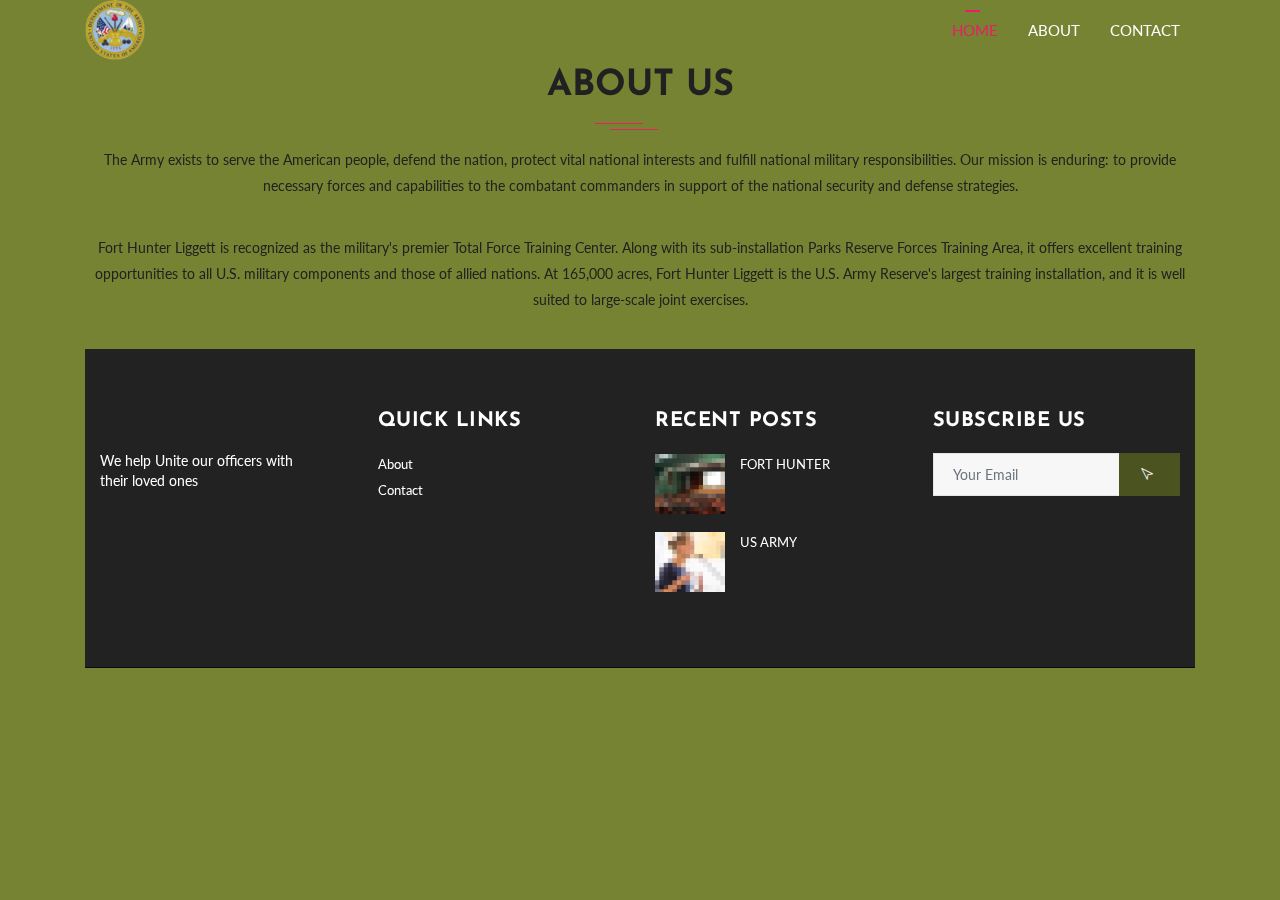
==== commit 349b21a5: "Add files via upload" ====
--- a/About.html
+++ b/About.html
@@ -53,16 +53,6 @@
                 </a>
               </li>
               <li class="nav-item">
-                <a class="nav-link" href="#gallery">
-                  Gallery
-                </a>
-              </li>
-              <li class="nav-item">
-                <a class="nav-link" href="registration.html">
-                  Forms
-                </a>
-              </li>
-              <li class="nav-item">
                 <a class="nav-link" href="contact.html">
                   Contact
                 </a>
@@ -74,7 +64,7 @@
         <!-- Mobile Menu Start -->
         <ul class="mobile-menu">
           <li>
-            <a class="page-scrool" href="#header-wrap">Home</a>
+            <a class="page-scrool" href="index.html">Home</a>
           </li>
           <li>
             <a class="page-scrool" href="About.html">About</a>
@@ -113,57 +103,7 @@
           </div>
         </div>
 
-    <!-- Contact Us Section -->
-    <section id="contact-map" class="section-padding">
-      <div class="container">
-        <div class="row justify-content-center">
-          <div class="col-12">
-            <div class="section-title-header text-center">
-              <h1 class="section-title wow fadeInUp" data-wow-delay="0.2s"Feel Free to send us a Message>
-              <p class="wow fadeInDown" data-wow-delay="0.2s">Army Base Moneterey CA</p>
-            </div>
-          </div>
-          <div class="col-lg-7 col-md-12 col-xs-12">
-            <div class="container-form wow fadeInLeft" data-wow-delay="0.2s">
-              <div class="form-wrapper">
-                <form role="form" method="post" id="contactForm" name="contact-form" data-toggle="validator">
-                  <div class="row">
-                    <div class="col-md-6 form-line">
-                      <div class="form-group">
-                        <input type="text" class="form-control" id="name" name="email" placeholder="First Name" required data-error="Please enter your name">
-                        <div class="help-block with-errors"></div>
-                      </div>
-                    </div>
-                    <div class="col-md-6 form-line">
-                      <div class="form-group">
-                        <input type="email" class="form-control" id="email" name="email" placeholder="Email" required data-error="Please enter your Email">
-                        <div class="help-block with-errors"></div>
-                      </div> 
-                    </div>
-                    <div class="col-md-12 form-line">
-                      <div class="form-group">
-                        <input type="tel" class="form-control" id="msg_subject" name="subject" placeholder="Subject" required data-error="Please enter your message subject">
-                        <div class="help-block with-errors"></div>
-                      </div>
-                    </div>
-                    <div class="col-md-12">
-                      <div class="form-group">
-                        <textarea class="form-control" rows="4" id="message" name="message" required data-error="Write your message"></textarea>
-                      </div>
-                      <div class="form-submit">
-                        <button type="submit" class="btn btn-common" id="form-submit"><i class="fa fa-paper-plane" aria-hidden="true"></i>  Send Us Now</button>
-                        <div id="msgSubmit" class="h3 text-center hidden"></div>
-                      </div>
-                    </div>
-                  </div>
-                </form>
-              </div>
-            </div>
-          </div>
-        </div>
-      </div>
-    </section>
-    <!-- Contact Us Section End -->
+    
 
     <!-- Footer Section Start -->
     <footer class="footer-area section-padding">
@@ -172,17 +112,15 @@
           <div class="col-md-6 col-lg-3 col-sm-6 col-xs-12 wow fadeInUp" data-wow-delay="0.2s">
             <h3><img src="assets/img/logo.png" alt=""></h3>
             <p>
-              Aorem ipsum dolor sit amet elit sed lum tempor incididunt ut labore el dolore alg minim veniam quis nostrud ncididunt.
+             We help Unite our officers with their loved ones
             </p>
           </div>
           <div class="col-md-6 col-lg-3 col-sm-6 col-xs-12 wow fadeInUp" data-wow-delay="0.4s">
             <h3>QUICK LINKS</h3>
             <ul>
-              <li><a href="#">About Conference</a></li>
-              <li><a href="#">Our Speakers</a></li>
-              <li><a href="#">Event Shedule</a></li>
-              <li><a href="#">Latest News</a></li>
-              <li><a href="#">Event Photo Gallery</a></li>
+              <li><a href="#">About </a></li>
+              <li><a href="#">Contact</a></li>
+              
             </ul>
           </div>
           <div class="col-md-6 col-lg-3 col-sm-6 col-xs-12 wow fadeInUp" data-wow-delay="0.6s">
@@ -193,8 +131,8 @@
                   <img class="img-fluid" src="assets/img/art/a1.jpg" alt="">
                 </figure>
                 <div class="post-content">
-                  <h6 class="post-title"> <a href="blog-single.html">Lorem ipsm dolor sumit.</a> </h6>
-                  <div class="meta"><span class="date">October 12, 2018</span></div>
+                  <h6 class="post-title"> <a href="blog-single.html">FORT HUNTER</a> </h6>
+                  <div class="meta"><span class="date"></span></div>
                 </div>
               </li>
               <li>
@@ -202,8 +140,8 @@
                   <img class="img-fluid" src="assets/img/art/a2.jpg" alt="">
                 </figure>
                 <div class="post-content">
-                  <h6 class="post-title"><a href="blog-single.html">Lorem ipsm dolor sumit.</a></h6>
-                  <div class="meta"><span class="date">October 12, 2018</span></div>
+                  <h6 class="post-title"><a href="blog-single.html">US ARMY</a></h6>
+                  <div class="meta"><span class="date"></span></div>
                 </div>
               </li>
             </ul>
@@ -221,7 +159,7 @@
                 </form>
               </div>
             </div>
-            <!-- /.widget -->
+            <!-- /.widget 
             <div class="widget">
               <h5 class="widget-title">FOLLOW US ON</h5>
               <ul class="footer-social">
@@ -233,7 +171,7 @@
             </div>
           </div>
         </div>
-      </div>
+      </div>-->
     </footer>
     <!-- Footer Section End -->
 
--- a/assets/css/main.css
+++ b/assets/css/main.css
@@ -1681,6 +1681,7 @@
 
 .form-submit .btn-common {
   width: 100%;
+  align-items: center;
 }
 
 .list-unstyled li {
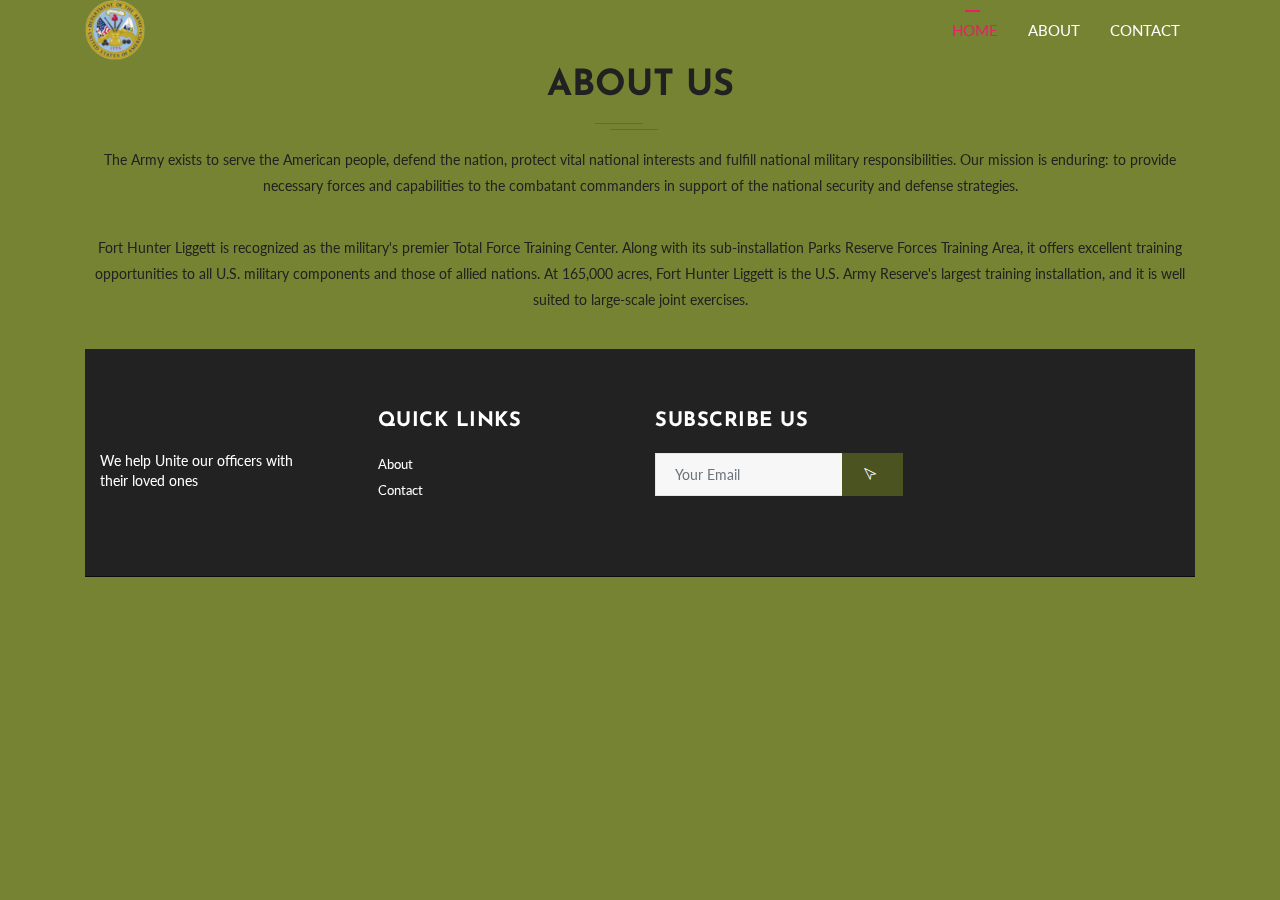
==== commit 849da1c5: "Add files via upload" ====
--- a/About.html
+++ b/About.html
@@ -104,7 +104,6 @@
         </div>
 
     
-
     <!-- Footer Section Start -->
     <footer class="footer-area section-padding">
       <div class="container">
@@ -123,29 +122,7 @@
               
             </ul>
           </div>
-          <div class="col-md-6 col-lg-3 col-sm-6 col-xs-12 wow fadeInUp" data-wow-delay="0.6s">
-            <h3>RECENT POSTS</h3>
-            <ul class="image-list">
-              <li>
-                <figure class="overlay">
-                  <img class="img-fluid" src="assets/img/art/a1.jpg" alt="">
-                </figure>
-                <div class="post-content">
-                  <h6 class="post-title"> <a href="blog-single.html">FORT HUNTER</a> </h6>
-                  <div class="meta"><span class="date"></span></div>
-                </div>
-              </li>
-              <li>
-                <figure class="overlay">
-                  <img class="img-fluid" src="assets/img/art/a2.jpg" alt="">
-                </figure>
-                <div class="post-content">
-                  <h6 class="post-title"><a href="blog-single.html">US ARMY</a></h6>
-                  <div class="meta"><span class="date"></span></div>
-                </div>
-              </li>
-            </ul>
-          </div>
+                
           <div class="col-md-6 col-lg-3 col-sm-6 col-xs-12 wow fadeInUp" data-wow-delay="0.8s">
             <h3>SUBSCRIBE US</h3>
             <div class="widget">
